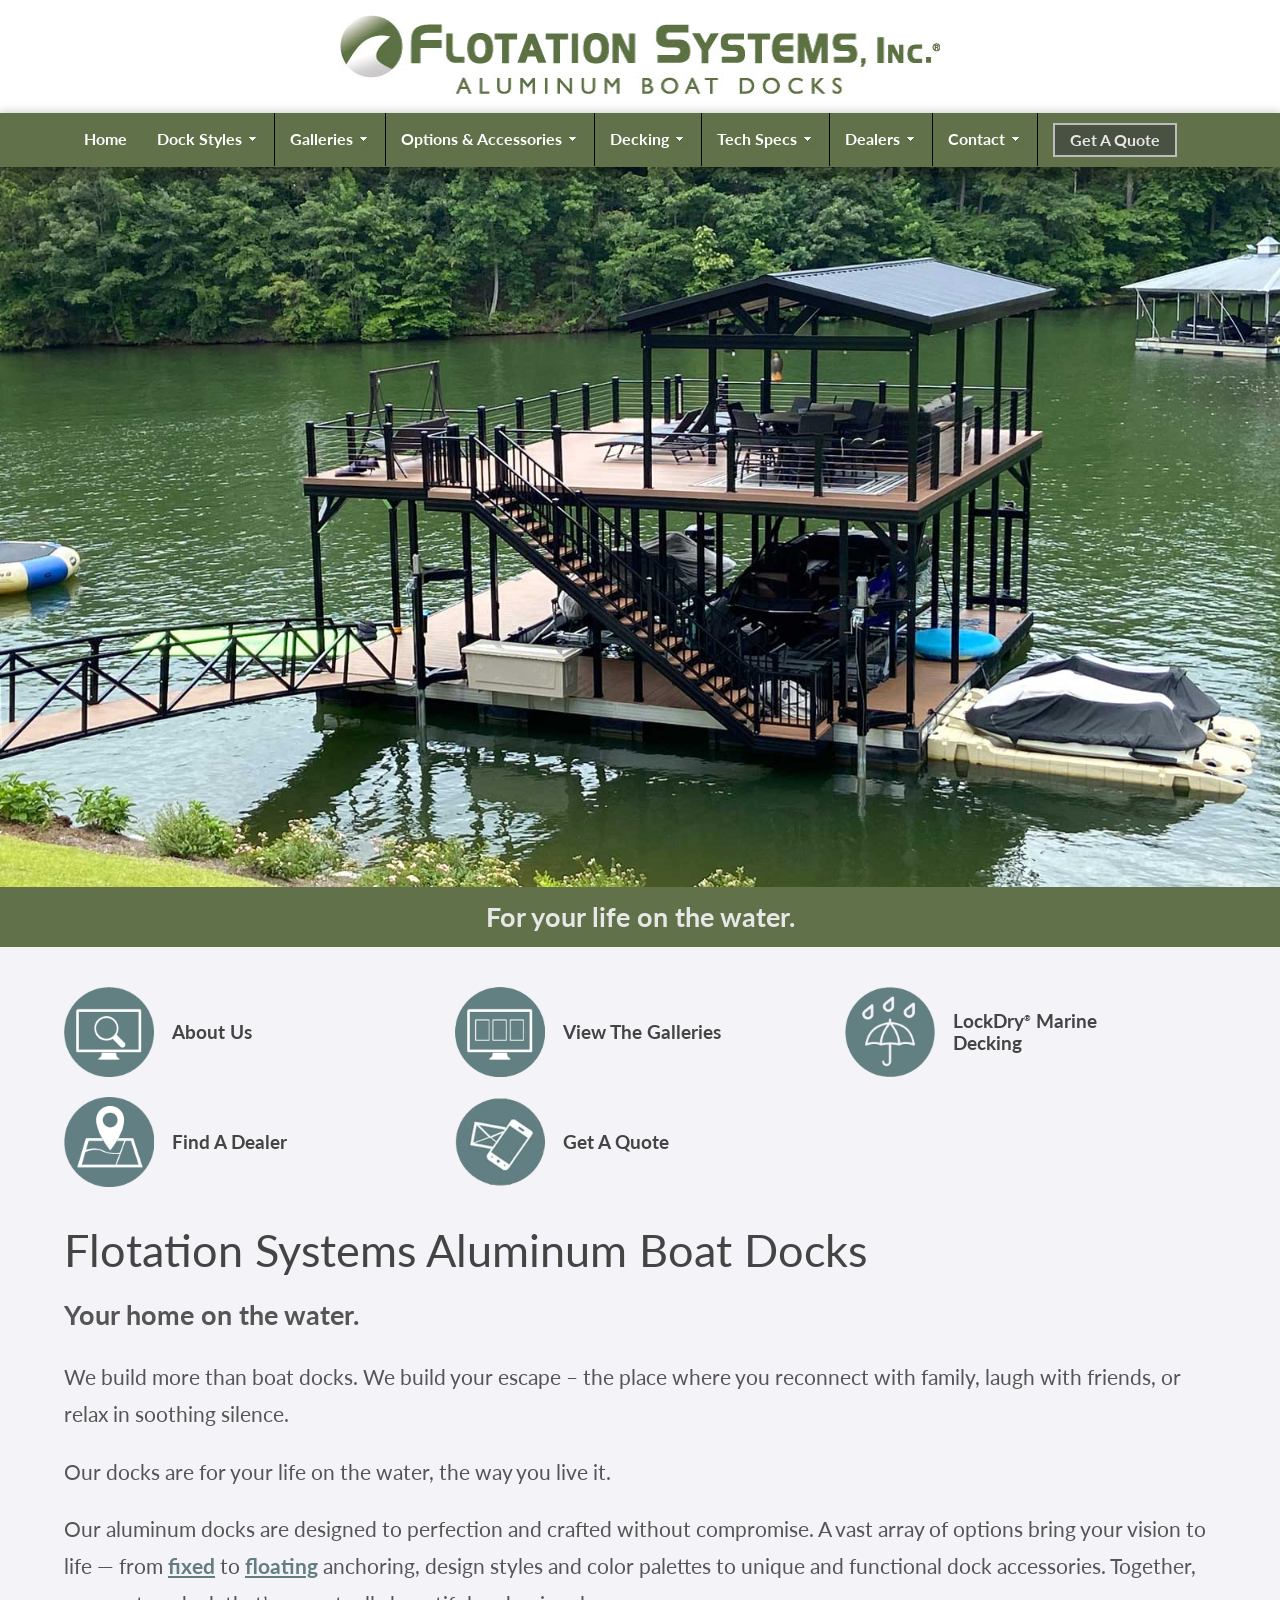
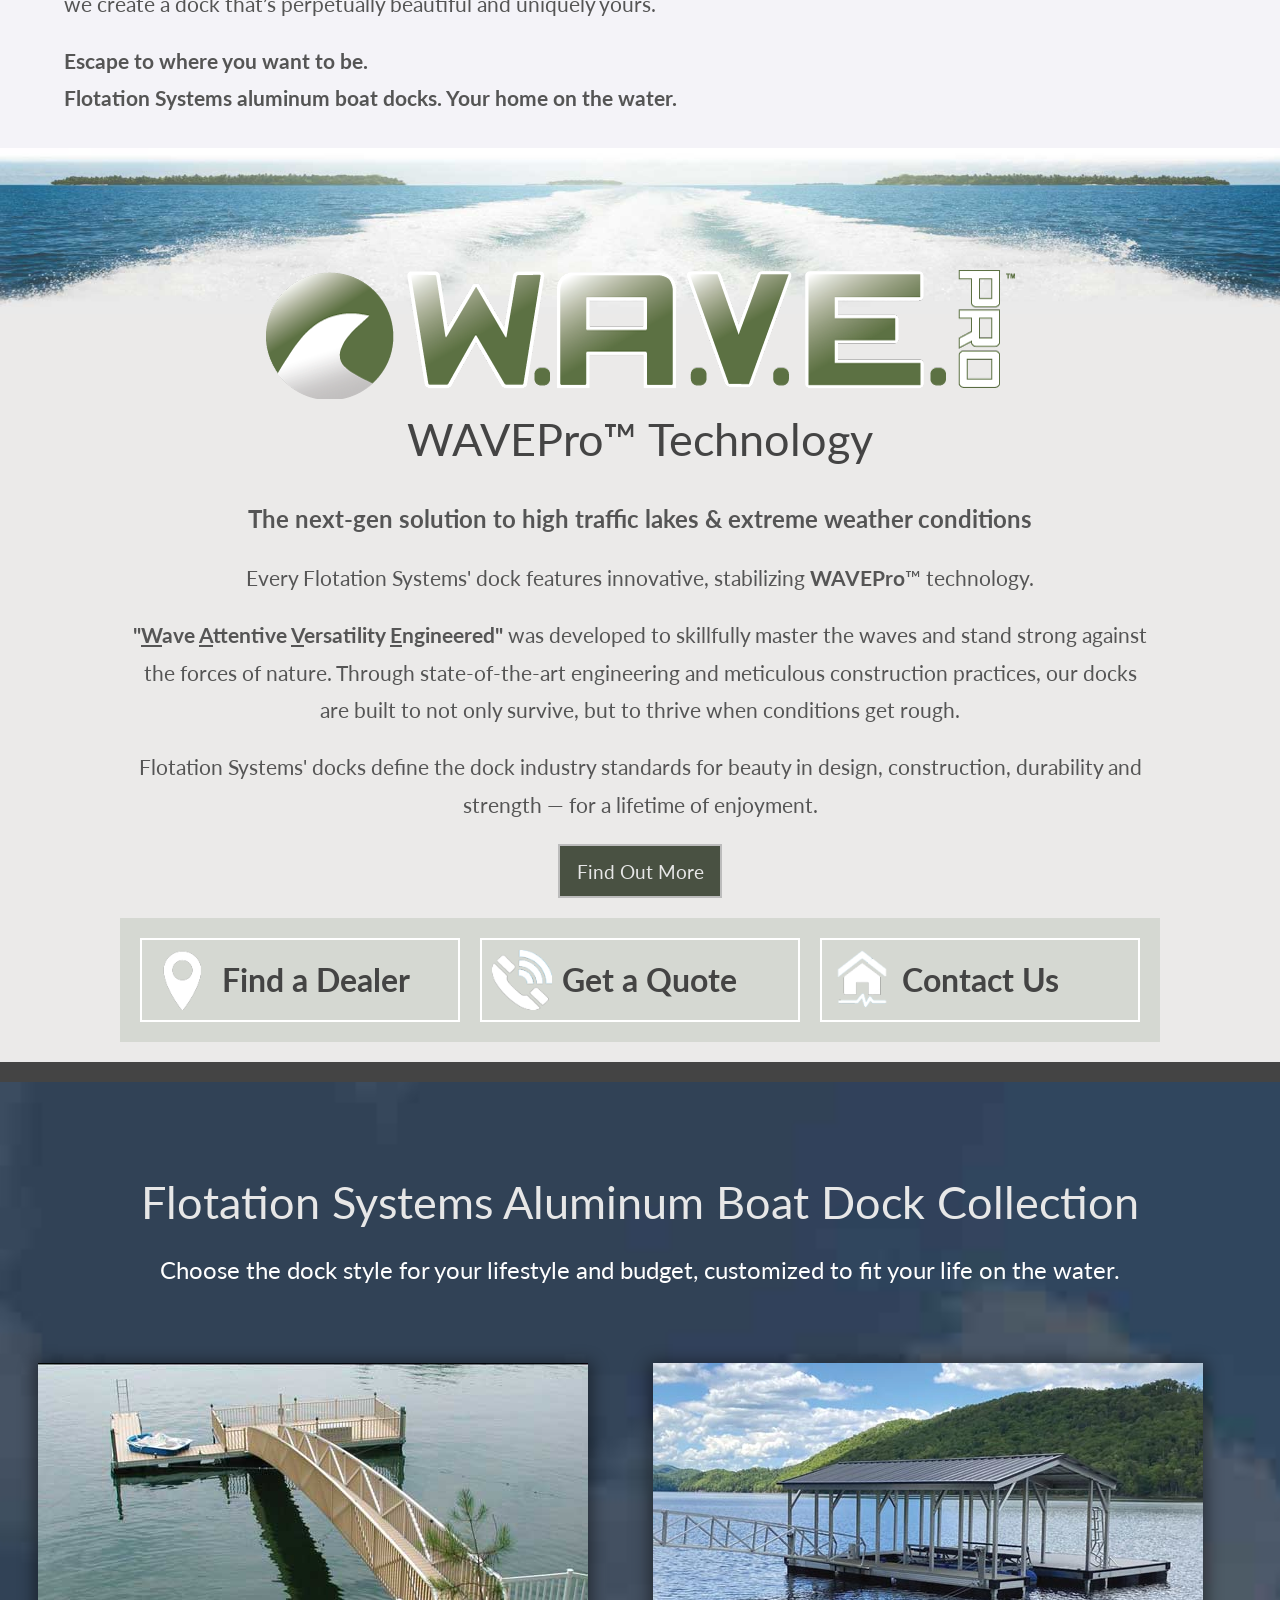
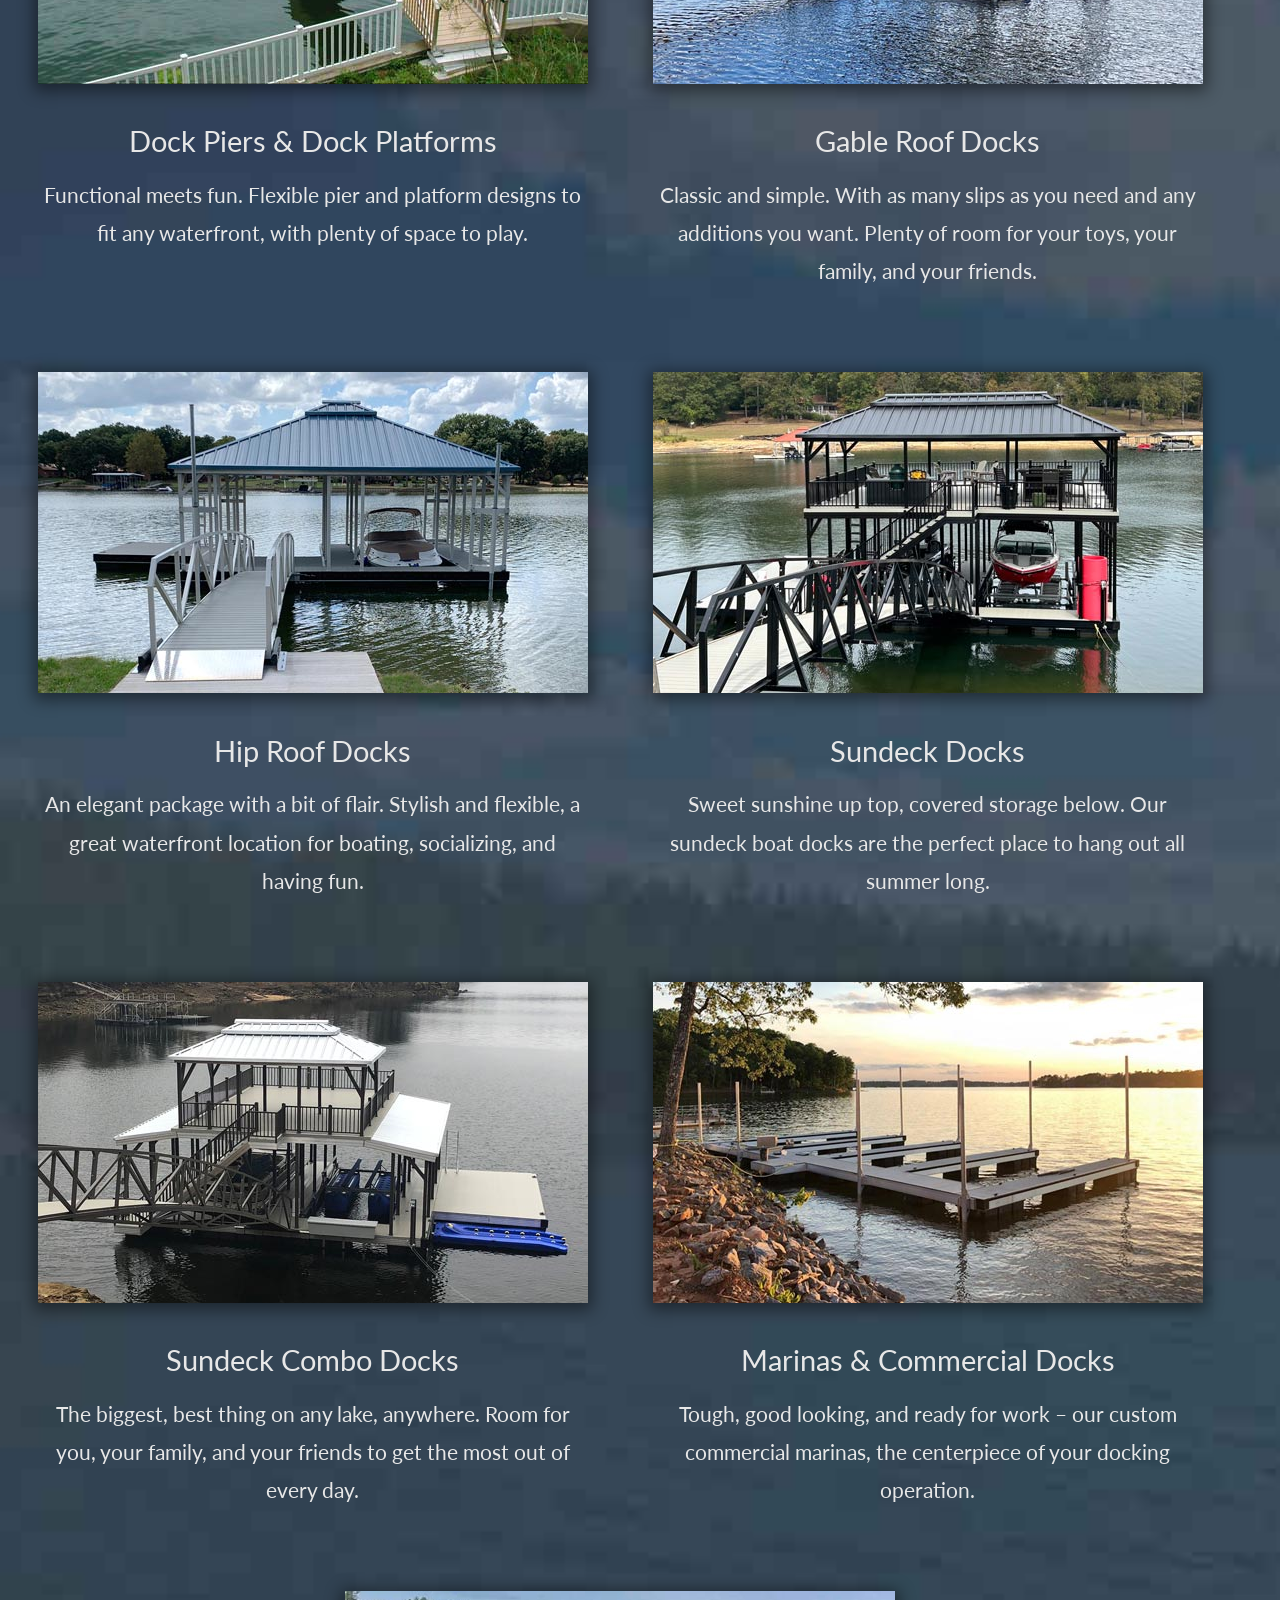
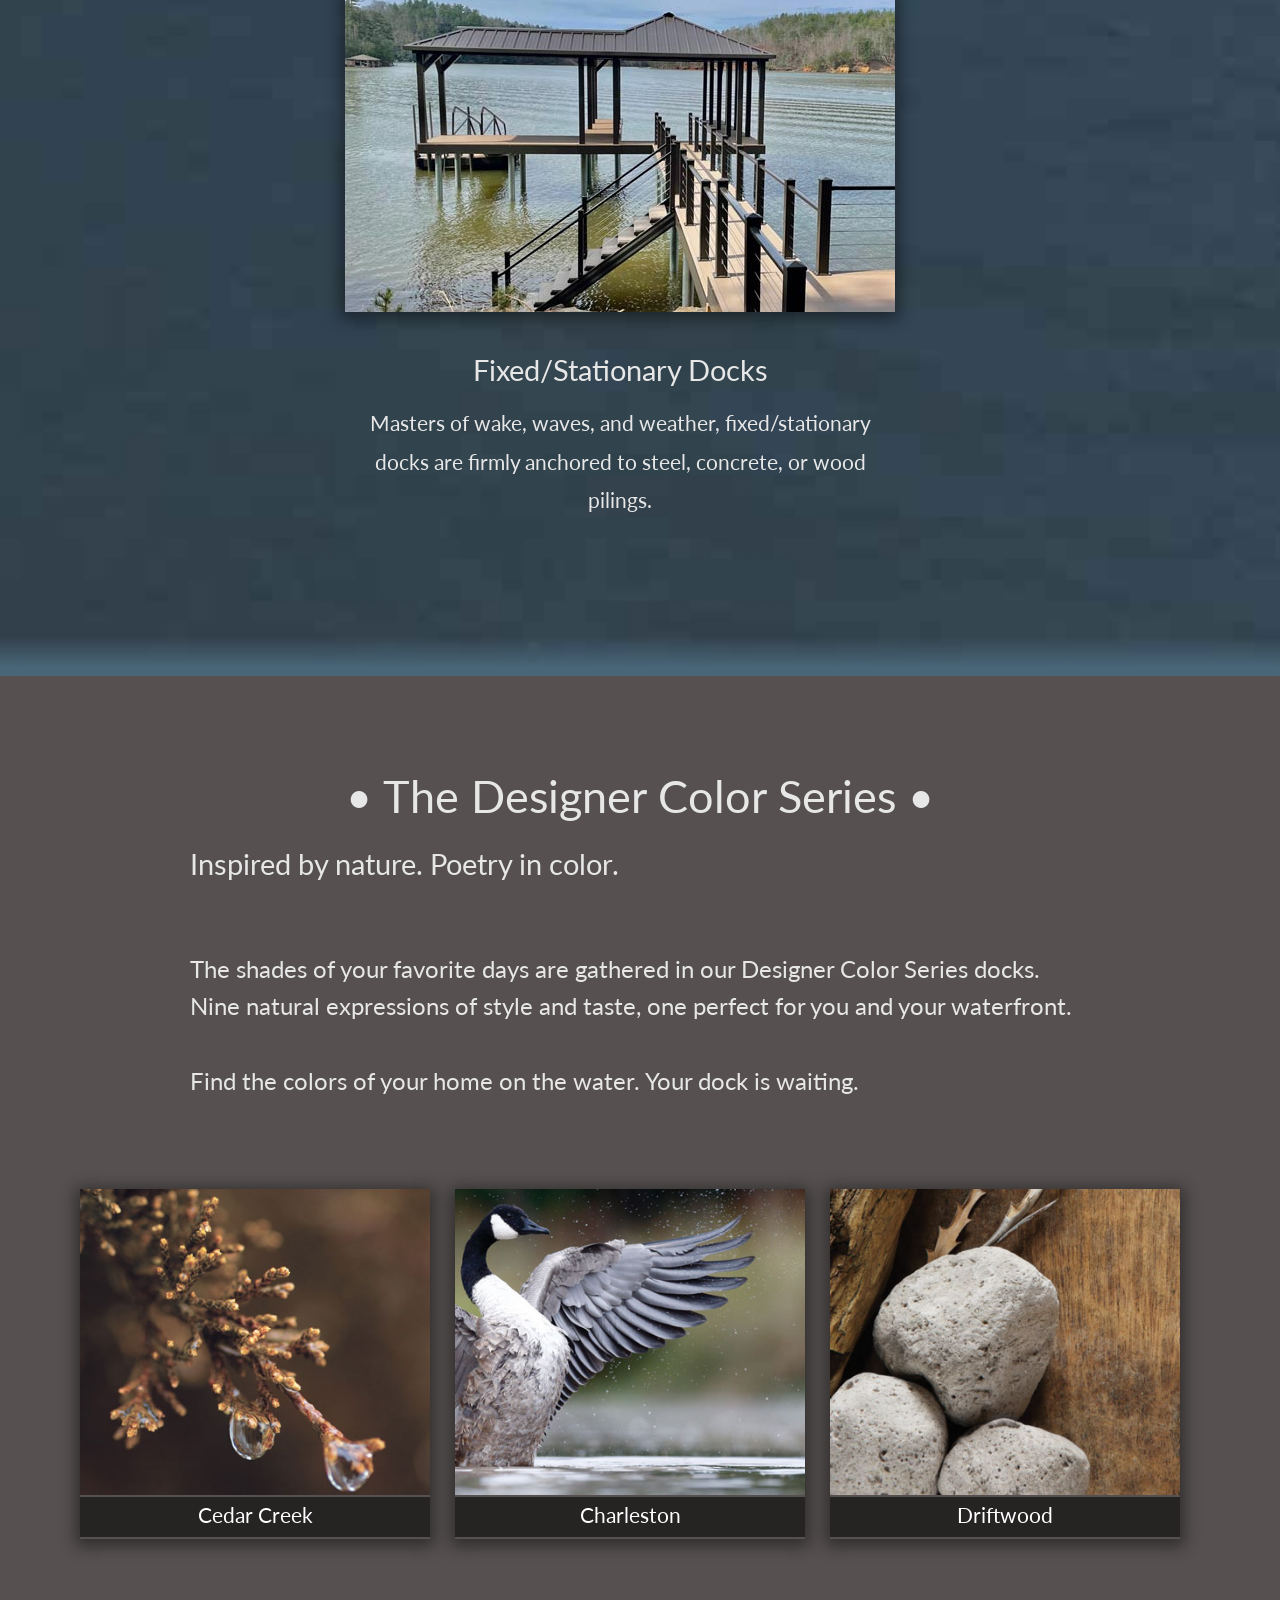
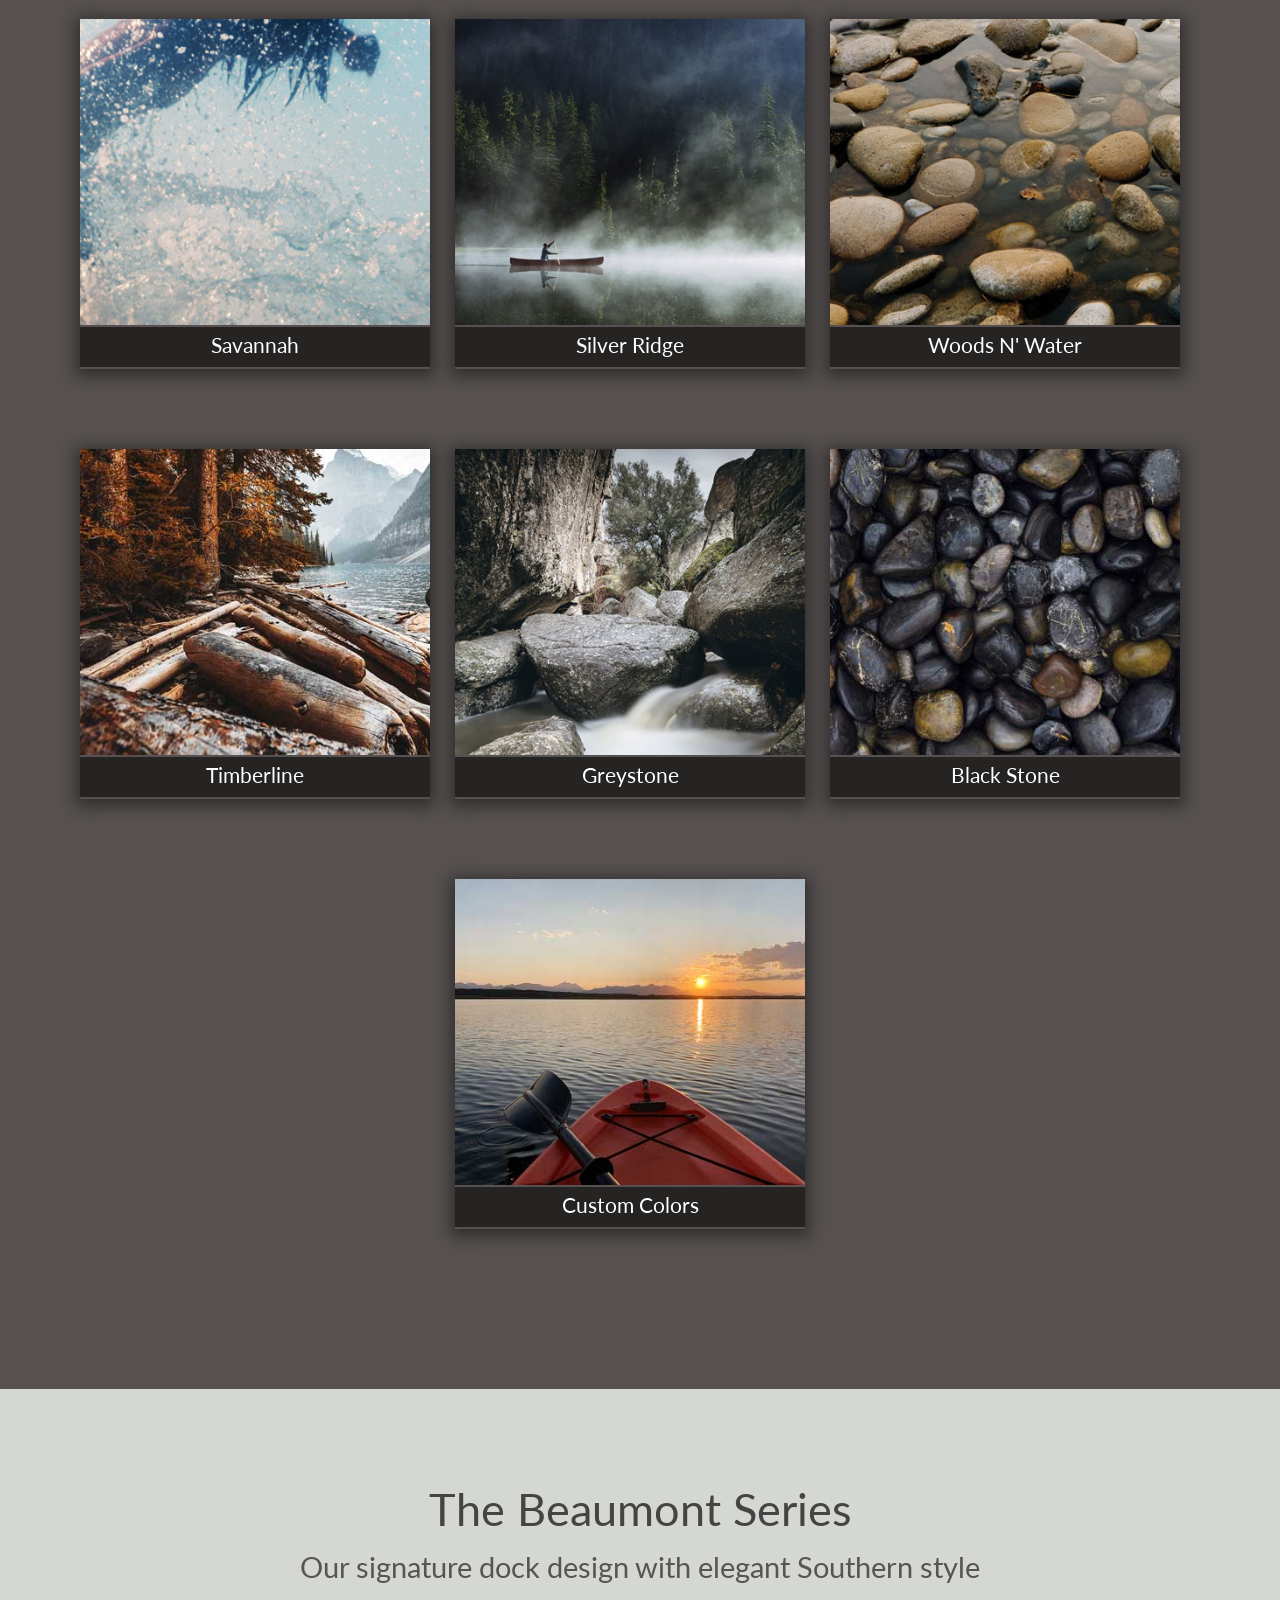
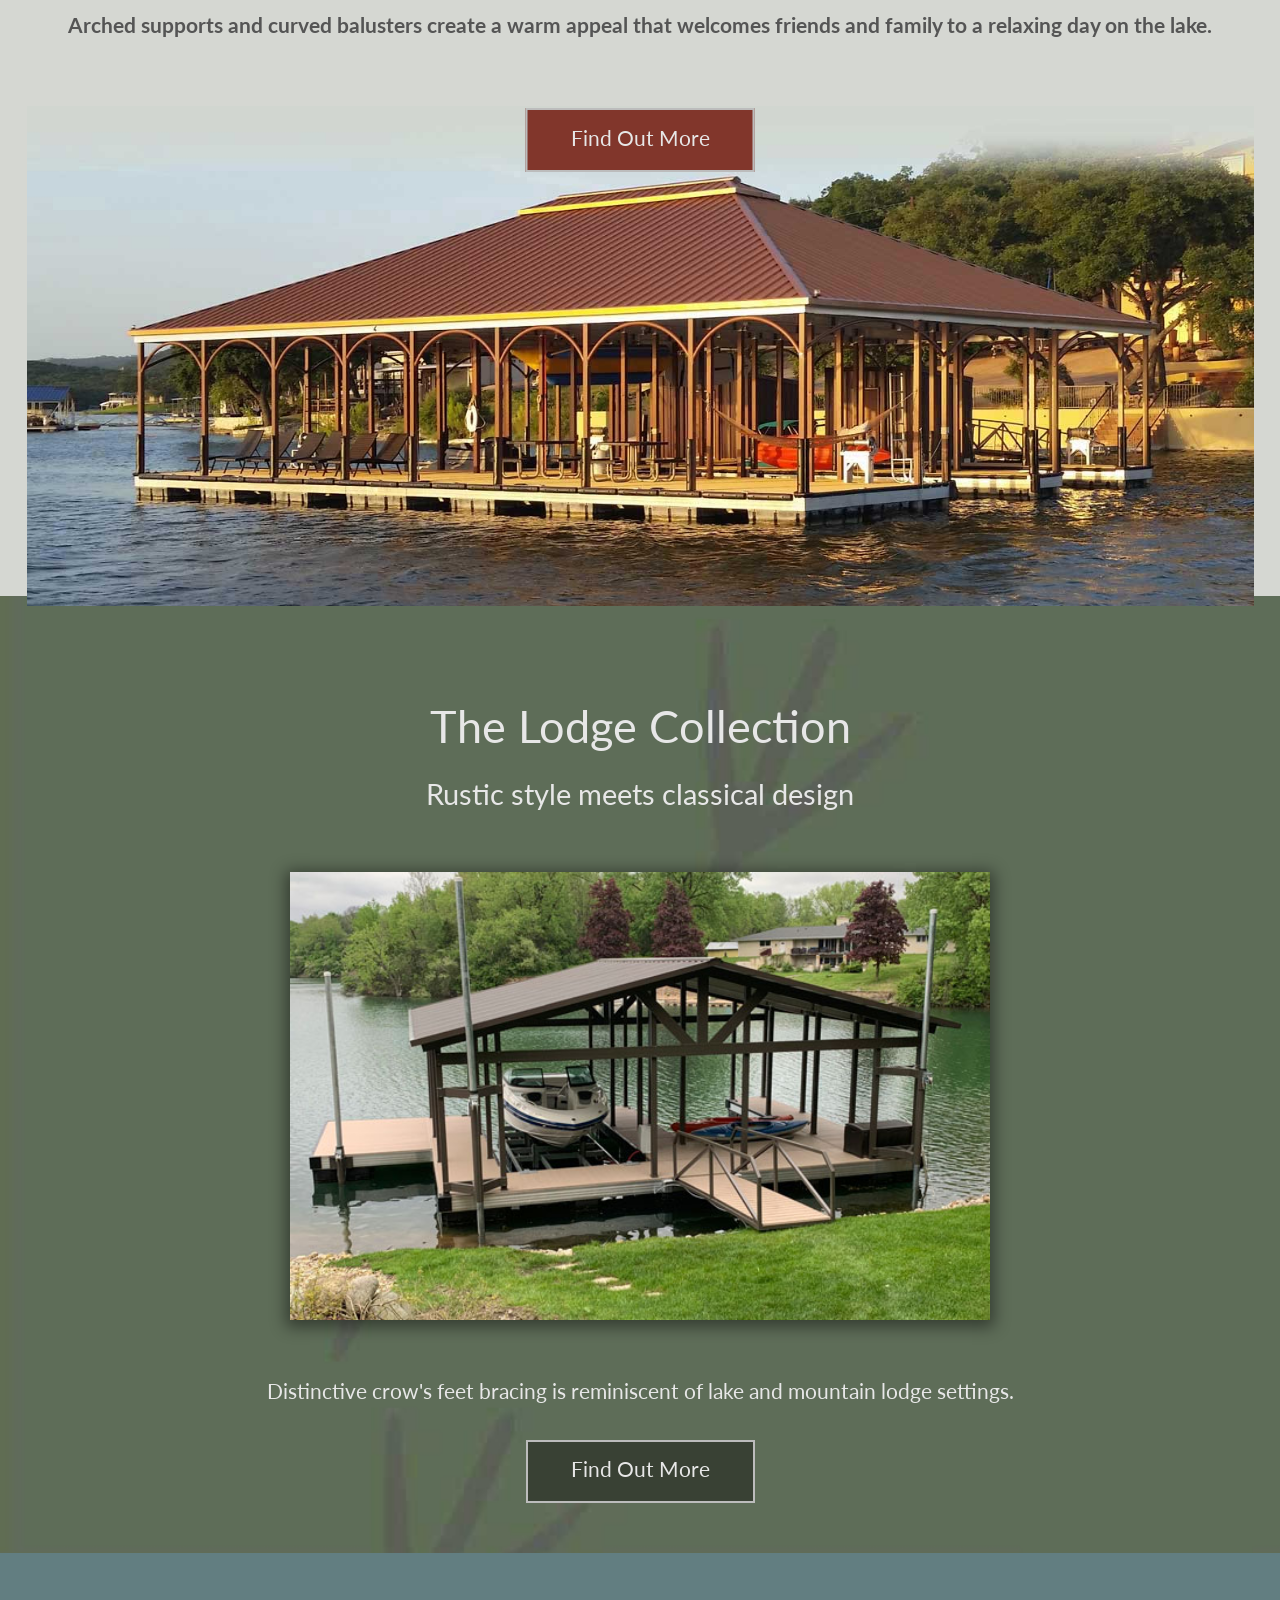
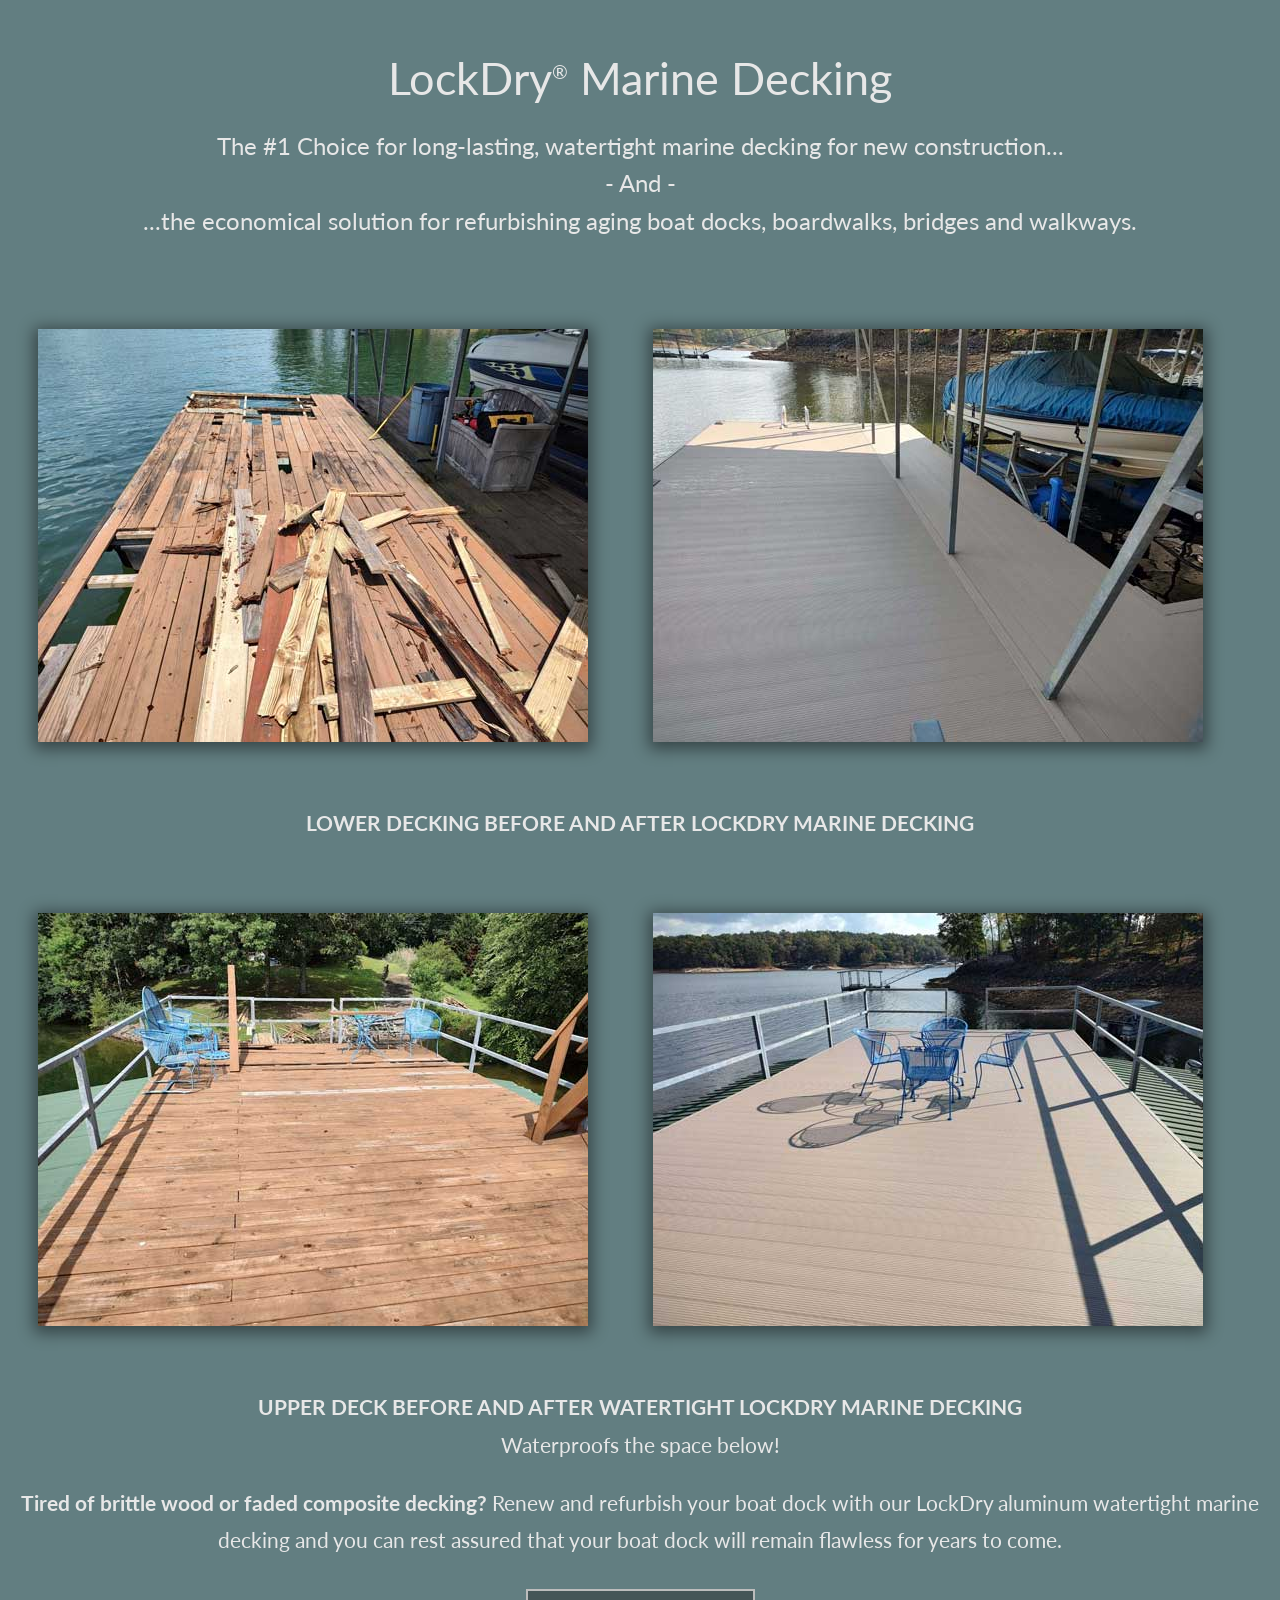
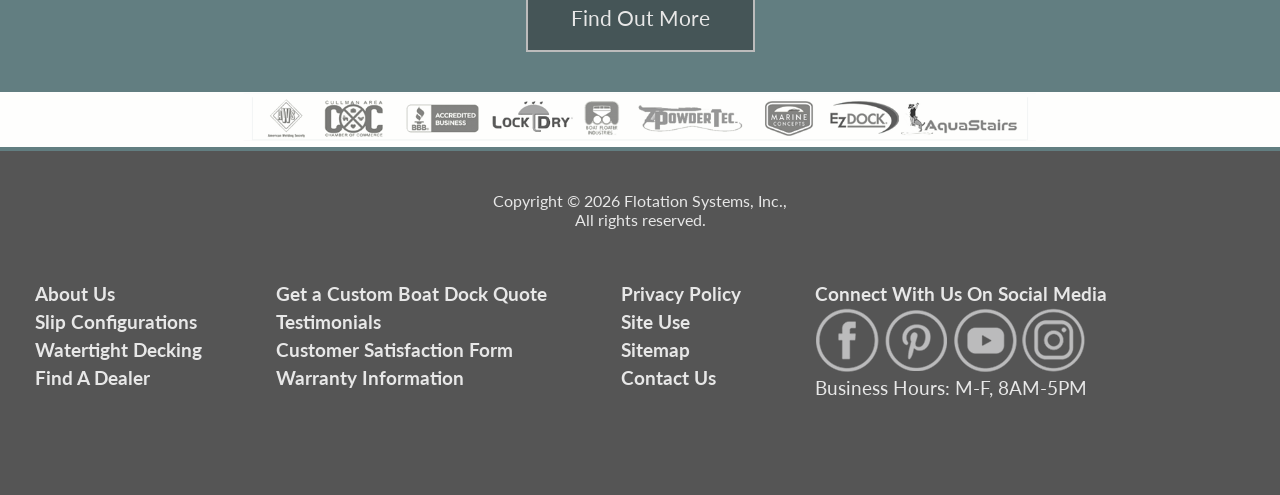
==== index.html @ f452b4de "Copy FlotSysOfficial site (main @ 07b5151) into test repository Co-Authored-By: Claude Opus 5.5 <nor" ====
<!DOCTYPE html>
<html>
    <head>
        <title>Aluminum Boat Docks | Flotation Systems, Inc. | 800-711-1785</title>
        <meta content="text/html; charset=utf-8" http-equiv="Content-Type" />
        <meta
            name="description"
            content="Our aluminum docks are designed to perfection and crafted without compromise. A vast array of options and accessories bring your vision to life. Together, we create a dock that’s perpetually beautiful and uniquely yours."
        />
        <meta name="robots" content="noodp, noydir" />
        <meta name="robots" content="index,follow" />
        <meta content="2 days" name="revisit-after" />
        <meta content="US-AL" name="geo.region" />
        <meta content="Cullman" name="geo.placename" />
        <meta content="Ink and Link Creative, Huntsville AL" name="author" />
        <meta content="Copyright Flotation Systems, Inc., Cullman, AL" name="copyright" />
        <meta content="en-us" http-equiv="content-language" />
        <link rel="icon" href="" />
        <link rel="canonical" href="https://www.aluminumboatdocks.com/" />
        <link rel="stylesheet" href="css/main.css?05091430" type="text/css" />
        <link rel="stylesheet" href="css/menuham.css?05091430" type="text/css" />
        <link rel="stylesheet" href="https://fonts.googleapis.com/css?family=Lato|Roboto+Condensed&display=swap" />
        <link rel="stylesheet" href="https://fonts.googleapis.com/css2?family=Muli:wght@300;500;700&display=swap" />

        <meta charset="utf-8" name="viewport" content="width=device-width, initial-scale=1.0, user-scalable=no, target-densityDpi=device-dpi" />

        <style type="text/css">
            #mainbody h2 {
                text-align: center;
            }
            .wave {
                font-size: 17pt;
                font-weight: bolder;
            }
            .wave strong {
                text-decoration: underline;
            }

            #featureblox p {
                font-size: 20pt;
                font-family: lato;
                font-size: 24pt;
                color: #444;
                font-weight: bold;
                margin-top: -5px;
                line-height: 120%;
            }

            .hero-image {
                background-image: url("images/beaumont-edit2.jpg");
                height: 900px;
                background-position: center;
                background-repeat: no-repeat;
                background-size: cover;
                position: relative;
            }
            @media only screen and (max-width: 1300px) {
                .hero-image {
                    background-position: bottom;
                    background-size: contain;
                    height: 500px;
                }
            }
            @media only screen and (max-width: 760px) {
                .hero-image {                    
                    height: 300px;
                }
            }

            .hero-text {
                text-align: center;
                position: absolute;
                top: 30px;
                left: 50%;
                transform: translate(-50%, -50%);
                color: white;
            }
            #titlecaption {
                background-color: #61714a;
                height: 60px;
                width: 100%;
                margin: auto auto;
                margin-top: -60px;
            }
            #titlecaption p {
                padding-top: 10px;
                font-size: 20pt;
            }
        </style>
        <script type="application/ld+json">
            {
                "@context": "http://www.schema.org",
                "@type": "HomeAndConstructionBusiness",
                "name": "Flotation Systems, Inc. Aluminum Boat Docks",
                "url": "http://www.aluminumboatdocks.com",
                "description": "Our aluminum docks are designed to perfection and crafted without compromise. A vast array of options and accessories bring your vision to life. Together, we create a dock that’s perpetually beautiful and uniquely yours.",
                "openingHours": "Mo 08:00-17:00 Tu 08:00-17:00 We 08:00-17:00 Th 08:00-17:00 Fr 08:00-17:00 Sa 08:00-17:00 Su 08:00-17:00",                "telephone": "+1 800-711-1785"
            }
        </script>

<!-- Google Tag Manager -->
<script>(function(w,d,s,l,i){w[l]=w[l]||[];w[l].push({'gtm.start':
new Date().getTime(),event:'gtm.js'});var f=d.getElementsByTagName(s)[0],
j=d.createElement(s),dl=l!='dataLayer'?'&l='+l:'';j.async=true;j.src=
'https://www.googletagmanager.com/gtm.js?id='+i+dl;f.parentNode.insertBefore(j,f);
})(window,document,'script','dataLayer','GTM-PN8R496R');</script>
<!-- End Google Tag Manager -->

<!-- Google tag (gtag.js) -->
<script async src="https://www.googletagmanager.com/gtag/js?id=G-HX31WSS3XF"></script>
<script>
  window.dataLayer = window.dataLayer || [];
  function gtag(){dataLayer.push(arguments);}
  gtag('js', new Date());  gtag('config', 'G-HX31WSS3XF');
</script>

<!-- Google tag (gtag.js) -->
<script async src="https://www.googletagmanager.com/gtag/js?id=AW-18052292013"></script>
<script>
  window.dataLayer = window.dataLayer || [];
  function gtag(){dataLayer.push(arguments);}
  gtag('js', new Date());

  gtag('config', 'AW-18052292013');
</script>


        <script type="text/javascript" src="js/menuhamjs.js"></script>
        <script src="js/jquery-1.7.2.min.js" type="text/javascript"></script>
        <script src="js/flexnew.js" type="text/javascript"></script>
    </head>
    <body>
	
<!-- Tracking tag. Place in the <body> section of webpage -->
		<script src="https://ftlaunchpad.ai/lptm.js?id=e95bba" async></script>
<!-- Google Tag Manager (noscript) -->
<noscript><iframe src="https://www.googletagmanager.com/ns.html?id=GTM-PN8R496R"
height="0" width="0" style="display:none;visibility:hidden"></iframe></noscript>
<!-- End Google Tag Manager (noscript) -->
<script type="text/javascript" src="//tag.brandcdn.com/autoscript/flotationsystemsinc_vgxsvmqwnvvxwgs9/Flotation_Systems_Inc.js"></script>	
	
<div id="topbar">
            <div id="logo">
                <a href="/"><img src="images/flotation-logo.jpg" /></a>
            </div>
            <div id="breaktop">
                <div id="navbar">
                    <div class="topnav" id="myTopnav">
                        <a href="#" class="active">Home</a>
                        <div class="dropdown">
                            <button class="dropbtn" style="border-right: 1px solid #000">
                                Dock Styles <img src="images/arrow.png" />
                                <i class="fa fa-caret-down"></i>
                            </button>
                            <div class="dropdown-content">
                                <a href="#">Choose Your Dock Style</a>
                                <li class="dropdown-submenu">
                                    <ul class="dropdown-menu">
                                        <a href="dock-piers-boat-piers-floating-piers/">Piers & Platforms</a>
                                        <a href="gable-roof-covered-boat-docks/">Gable Roof</a>
                                        <a href="hip-roof-covered-boat-docks/">Hip Roof</a>
                                        <a href="sundeck-boat-docks/">Sundecks</a>
                                        <a href="sundeck-combo-boat-docks/">Sundeck Combos</a>
                                        <p style="margin-top: -15px; margin-bottom: 0px; padding-top: 0px; padding-bottom: 0px; margin-left: -15px">
                                            __________________
                                        </p>
                                        <a href="marina-docks-commercial-boat-docks/">Marina/Commercial</a>
                                        <a href="ada-compliant-docks/">ADA Compliant</a>
                                    </ul>
                                </li>
                                <a href="designer-color-series-boat-docks/">Designer Color Series</a>
                                <a href="#">Specialty Dock Styles</a>
                                <li class="dropdown-submenu">
                                    <ul class="dropdown-menu">
                                        <a href="beaumont-series-boat-docks-southern-style/">The Beaumont Series</a>
                                        <a href="lodge-series-boat-docks/">The Lodge</a>
                                    </ul>
                                </li>
                                <a href="fixed-floating-boat-docks">Anchoring</a>
                                <li class="dropdown-submenu">
                                    <ul class="dropdown-menu">
                                        <a href="fixed-boat-docks">Fixed Docks</a>
                                        <a href="floating-boat-dock-systems">Floating Docks</a>
                                    </ul>
                                </li>
                                <a href="lockdry-aluminum-boat-dock-decking/">LockDry<span class="tm-menu">®</span> Marine Decking</a>
                                <li class="dropdown-submenu">
                                    <ul class="dropdown-menu">
                                        <a href="lockdry-aluminum-boat-dock-decking/lockdry-faq/">FAQs</a>
                                        <a href="lockdry-aluminum-boat-dock-decking/how-to-order-lockdry-decking/">How To Order</a>
                                    </ul>
                                </li>

                                <a href="flotation-systems-galleries/">Galleries</a>
                            </div>
                        </div>
                        <div class="dropdown">
                            <button class="dropbtn" style="border-right: 1px solid #000">
                                Galleries <img src="images/arrow.png" />
                                <i class="fa fa-caret-down"></i>
                            </button>
                            <div class="dropdown-content">
                                <a href="flotation-systems-boat-dock-pier-platform-gallery/">Piers & Platforms</a>
                                <a href="flotation-systems-gable-roof-boat-dock-gallery/">Gable Roof</a>
                                <a href="flotation-systems-hip-roof-boat-dock-gallery/">Hip Roof</a>
                                <a href="flotation-systems-sundeck-boat-dock-gallery/">Sundecks</a>
                                <a href="flotation-systems-sundeck-combo-boat-dock-gallery/">Sundeck Combos</a>
                                <a href="flotation-systems-commercial-marina-boat-docks-gallery/">Marina/Commercial</a>
                                <a href="flotation-systems-ada-compliant-gallery/">ADA Compliant</a>
                                <a href="flotation-systems-fixed-stationary-dock-gallery/">Fixed/Stationary</a>
                                <a href="aluminum-boat-dock-video-gallery/">Videos/Brochures</a>
                            </div>
                        </div>
                        <div class="dropdown">
                            <button class="dropbtn" style="border-right: 1px solid #000">
                                Options & Accessories <img src="images/arrow.png" />
                                <i class="fa fa-caret-down"></i>
                            </button>
                            <div class="dropdown-content">
                                <a href="options/">Options</a>
                                <a href="options/#accessories">Accessories</a>
                                <a href="boat-dock-ramps-gangways/">Ramps/Gangways/Bridges</a>
                                <a href="custom-dock-design/">Slip Configurations</a>
                                <a href="dock-color-choices/">Dock Color Choices</a>
                            </div>
                        </div>
                        <div class="dropdown">
                            <button class="dropbtn" style="border-right: 1px solid #000">
                                Decking <img src="images/arrow.png" />
                                <i class="fa fa-caret-down"></i>
                            </button>
                            <div class="dropdown-content">
                                <a href="lockdry-aluminum-boat-dock-decking/">LockDry<span class="tm-menu">®</span> Marine Decking</a>
                                <a href="lockdry-aluminum-boat-dock-decking/lockdry-faq/">FAQs</a>
                                <a href="lockdry-aluminum-boat-dock-decking/how-to-order-lockdry-decking/">How To Order</a>
                            </div>
                        </div>
                        <div class="dropdown">
                            <button class="dropbtn" style="border-right: 1px solid #000">
                                Tech Specs <img src="images/arrow.png" />
                                <i class="fa fa-caret-down"></i>
                            </button>
                            <div class="dropdown-content">
                                <a href="flotation-systems-wavepro-boat-docks/">WavePro&#8482; Technology</a>
                                <a href="boat-dock-construction/">Materials & Methods</a>
                                <a href="custom-dock-design/">Slip Configuration</a>
                                <a href="fixed-floating-boat-docks/">Anchoring</a>
                                <li class="dropdown-submenu">
                                    <ul class="dropdown-menu">
                                        <a href="fixed-boat-docks/">Fixed Docks</a>
                                        <a href="floating-boat-dock-systems/">Floating Docks</a>
                                    </ul>
                                </li>
                                <a href="dock-color-choices/">Dock Color Choices</a>
                                <a href="lockdry-aluminum-boat-dock-decking/">LockDry<span class="tm-menu">®</span> Marine Decking</a>
                                <li class="dropdown-submenu">
                                    <ul class="dropdown-menu">
                                        <a href="lockdry-aluminum-boat-dock-decking/lockdry-faq/">FAQs</a>
                                        <a href="lockdry-aluminum-boat-dock-decking/how-to-order-lockdry-decking/">How To Order</a>
                                    </ul>
                                </li>
                                <a href="boat-dock-ramps-gangways/">Ramps/Gangways/Bridges</a>
                                <a href="boat-dock-warranty-information/">Warranty Information</a>
                            </div>
                        </div>
                        <div class="dropdown">
                            <button class="dropbtn" style="border-right: 1px solid #000">
                                Dealers <img src="images/arrow.png" />
                                <i class="fa fa-caret-down"></i>
                            </button>
                            <div class="dropdown-content">
                                <a href="find-aluminum-boat-dock-dealer/">Find A Dealer</a>
                                <a href="become-boat-dock-dealer-flotation-systems/">Become a Flotation Systems Dealer</a>
                                <a href="https://flotationsystems.sharepoint.com/sites/Dealers/SitePages/Home-Page.aspx">Dealer Log-In</a>
                            </div>
                        </div>
                        <div class="dropdown">
                            <button class="dropbtn" style="border-right: 1px solid #000">
                                Contact <img src="images/arrow.png" />
                                <i class="fa fa-caret-down"></i>
                            </button>
                            <div class="dropdown-content">
                                <a href="contact-flotation-systems/">Contact Us</a>
                                <a href="become-boat-dock-dealer-flotation-systems/">Become a Flotation Systems Dealer</a>
                            </div>
                        </div>
                        <a href="get-boat-dock-quote/" style="border-right: none"><div id="buttonM">Get A Quote</div></a>
                        <a href="javascript:void(0);" class="icon" onclick="myFunction()">&#9776;</a>
                    </div>
                </div>
            </div>
        </div>
        <div id="colorbar"></div>

        <!-- Slider -->
        <div id="slidernew">
            <div id="slidernewhold">
                <img src="images/slider/homepage-gable.jpg" />
                <img src="images/slider/homepage-yarborough.jpg" />
                <img src="images/slider/homepage-claunch.jpg" />
                <img src="images/slider/homepage-dock-house.jpg" />
                <img src="images/slider/homepage-hurst.jpg" />
                <img src="images/slider/homepage-sundeck.jpg" />
                <img src="images/slider/homepage-blackhouse-dock1.jpg" />
                <img src="images/slider/homepage-sundeckblueroof.jpg" />
                <img src="images/slider/homepage-hiproof.jpg" />
            </div>
        </div>
        <div id="slidertext">For your life on the water.</div>

        <!-- Mid info -->
        <div class="midinfo">
            <div class="items">
                <a href="about-flotation-systems-aluminum-boat-docks"
                    ><img src="images/sub/click1.png" />
                    <p>About Us</p></a
                >
                <a href="flotation-systems-galleries/"
                    ><img src="images/sub/click4.png" />
                    <p>View The Galleries</p></a
                >
                <a href="lockdry-aluminum-boat-dock-decking/"
                    ><img src="images/sub/click5.png" />
                    <p>LockDry<span>®</span> Marine Decking</p></a
                >
                <a href="find-aluminum-boat-dock-dealer/"
                    ><img src="images/sub/click3.png" />
                    <p>Find A Dealer</p></a
                >
                <a href="get-boat-dock-quote/"
                    ><img src="images/sub/click2.png" />
                    <p>Get A Quote</p></a
                >
            </div>
            <div class="text">
                <h2>Flotation Systems Aluminum Boat Docks</h2>
                <p class="dest01">Your home on the water.</p>
                <p>
                    We build more than boat docks. We build your escape – the place where you reconnect with family, laugh with friends, or relax in soothing
                    silence.
                </p>
                <p>Our docks are for your life on the water, the way you live it.</p>
                <p>
                    Our aluminum docks are designed to perfection and crafted without compromise. A vast array of options bring your vision to life — from
                    <a href="fixed-boat-docks/">fixed</a> to <a href="floating-boat-dock-systems/">floating</a> anchoring, design styles and color palettes to
                    unique and functional dock accessories. Together, we create a dock that’s perpetually beautiful and uniquely yours.
                </p>
                <p class="dest02">Escape to where you want to be.</p>
                <p class="dest02">Flotation Systems aluminum boat docks. Your home on the water.</p>
            </div>
        </div>

        <!-- Wavepro -->
        <div class="wavepro">
            <img src="images/waveprologo.png" />
            <h2>WAVEPro&#8482; Technology</h2>
            <p class="dest01">The next-gen solution to high traffic lakes & extreme weather conditions</p>
            <p>Every Flotation Systems' dock features innovative, stabilizing <span>WAVEPro</span>&#8482; technology.</p>
            <p>
                <span>"<span>W</span>ave <span>A</span>ttentive <span>V</span>ersatility <span>E</span>ngineered"</span> was developed to skillfully master the
                waves and stand strong against the forces of nature. Through state-of-the-art engineering and meticulous construction practices, our docks are
                built to not only survive, but to thrive when conditions get rough.
            </p>
            <p>
                Flotation Systems' docks define the dock industry standards for beauty in design, construction, durability and strength — for a lifetime of
                enjoyment.
            </p>
            <a href="/flotation-systems-wavepro-boat-docks">Find Out More</a>
            <div class="links">
                <a href="/find-aluminum-boat-dock-dealer/">
                    <img src="/images/hpin.png" />
                    <p>Find a Dealer</p>
                </a>
                <a href="get-boat-dock-quote/">
                    <img src="/images/hphone.png" />
                    <p>Get a Quote</p>
                </a>
                <a href="contact-flotation-systems/">
                    <img src="/images/hprod.png" />
                    <p>Contact Us</p>
                </a>
            </div>
        </div>

        <div id="break" style="height: 20px; background-color: #444;"></div>
<div id="break" style="background-image: url(images/boatdockbkgd2.jpg); background-size: cover; padding-top: 80px; padding-bottom: 120px;" class="break_01">
	<div id="mainbody" style="text-align: center;">
		<h2 style="color: #e7e7e7; max-width: 1050px; margin: auto auto;" class="h2_01">Flotation Systems Aluminum Boat Dock Collection</h2>
		<p style="margin-top: 10px; color: #fff; font-size: 18pt;">Choose the dock style for your lifestyle and budget, customized to fit your life on the water.</p>
		
		<a href="dock-piers-boat-piers-floating-piers/">
		<div id="feature">
			<img src="images/dock-piers-and-dock-platforms.JPG" class="image_break">
			<h2>Dock Piers & Dock Platforms</h2>
			<p>Functional meets fun. Flexible pier and platform designs to fit any waterfront, with plenty of space to play.</p>
		</div></a>
		<a href="gable-roof-covered-boat-docks/">
		<div id="feature">
			<img src="images/gablestyle.jpg" class="image_break">
			<h2>Gable Roof Docks</h2>
			<p>Classic and simple. With as many slips as you need and any additions you want. Plenty of room for your toys, your family, and your friends.</p>
		</div></a>
		<a href="hip-roof-covered-boat-docks/">
		<div id="feature">
			<img src="images/hipstyle.jpg" class="image_break">
			<h2>Hip Roof Docks</h2>
			<p>An elegant package with a bit of flair. Stylish and flexible, a great waterfront location for boating, socializing, and having fun.</p>
		</div></a>
		<a href="sundeck-boat-docks/">
		<div id="feature">
			<img src="images/sundeckstyle.jpg" class="image_break">
			<h2>Sundeck Docks</h2>
			<p>Sweet sunshine up top, covered storage below. Our sundeck boat docks are the perfect place to hang out all summer long.</p>
		</div></a>
		<a href="sundeck-combo-boat-docks/">
		<div id="feature">
			<img src="images/sundeckcombostyle.jpg" class="image_break">
			<h2>Sundeck Combo Docks</h2>
			<p>The biggest, best thing on any lake, anywhere. Room for you, your family, and your friends to get the most out of every day.</p>
		</div></a>
		<a href="marina-docks-commercial-boat-docks/">
		<div id="feature">
			<img src="images/marinastyle.jpg" class="image_break">
			<h2>Marinas & Commercial Docks</h2>
			<p>Tough, good looking, and ready for work – our custom commercial marinas, the centerpiece of your docking operation.</p>
		</div></a>
		<a href="fixed-boat-docks/">
		<div id="feature">
			<img src="images/Fixedstyle.jpg" class="image_break">
			<h2>Fixed/Stationary Docks</h2>
			<p>Masters of wake, waves, and weather, fixed/stationary docks are firmly anchored to steel, concrete, or wood pilings.</p>
		</div></a>
		
	</div>
</div>	
<div id="breakbox" style="height: 60px; background-image: url(images/watergrad.png); background-repeat: repeat-x; margin-top: -35px;">
</div>
<div id="break" style="background-color: #565050; padding-bottom: 120px; margin-top: -20px;">
	<div id="mainbody" style="padding-top: 80px;">
			<h2 style="color: #e7e7e7; font-size: 34pt;" class="h2_02">&bull; The Designer Color Series &bull; </h2>
				<p style="max-width: 900px; margin: auto auto; margin-top: -30px; color: #e7e7e7; margin-bottom: 60px; font-size: 22pt;">Inspired by nature. Poetry in color.</p>

		<p style="max-width: 900px; margin: auto auto; margin-top: -30px; color: #e7e7e7; margin-bottom: 60px; font-size: 18pt;"><br>The shades of your favorite days are gathered in our Designer Color Series docks. <br>Nine natural expressions of style and taste, one perfect for you and your waterfront. <br><br>Find the colors of your home on the water. Your dock is waiting.</p>
		<div id="featurewrap" style="max-width: 1130px; margin: auto auto; text-align: center;">
			<a href="designer-color-series-boat-docks-cedar-creek/">
				<div id="feature2">
					<img src="images/colors/cedar-creek.jpg">
					<p>Cedar Creek</p></a>
				</div>
			
			<a href="designer-color-series-boat-docks-charleston/">
				<div id="feature2">
					<img src="images/colors/charleston.jpg">
					<p>Charleston</p></a>
				</div>
		
			<a href="designer-color-series-boat-docks-driftwood/">
				<div id="feature2">
					<img src="images/colors/driftwood.jpg">
					<p>Driftwood</p></a>
				</div>
			
			<a href="designer-color-series-boat-docks-savannah/">
				<div id="feature2">
					<img src="images/colors/savannah.jpg">
					<p>Savannah</p></a>
				</div>
		
			<a href="designer-color-series-boat-docks-silver-ridge/">
				<div id="feature2">
					<img src="images/colors/silver.jpg">
					<p>Silver Ridge</p></a>
				</div>
			
			<a href="designer-color-series-boat-docks-woods-n-water/">
				<div id="feature2">
					<img src="images/colors/woods.jpg">
					<p>Woods N' Water</p></a>
				</div>
		
			<a href="designer-color-series-boat-docks-timberline/">
				<div id="feature2">
					<img src="images/colors/timberline.jpg">
					<p>Timberline</p></a>
				</div>
		
			<a href="designer-color-series-boat-docks-greystone/">
				<div id="feature2">
					<img src="images/colors/greystone.jpg">
					<p>Greystone</p></a>
				</div>
			
			<a href="designer-color-series-boat-docks-blackstone/">
				<div id="feature2">
					<img src="images/colors/blackstone-color.jpg">
					<p>Black Stone</p></a>
				</div>
		
			<a href="designer-color-series-boat-docks-custom/">
				<div id="feature2">
					<img src="images/colors/custom.jpg">
					<p>Custom Colors</p></a>
				</div>
			
		</div>
		
		
	</div>
</div>	
	<!-- /////////////////////////////////////////////////////////////////////////////	
<div id="break" style="background-color: #d5d7d2; margin-top: -10px;">
	<div id="designer">
		<img src="images/beaumontimgbreak.png">
	</div>
	<div id="mainbodyLD" style="padding-bottom: 40px; color: #555; text-align: center;">
		<div id="h2blocker">
			<h2 style="color: #555; font-size: 34pt; border-bottom: 1px solid #444; margin: auto auto;">The Beaumont Series</h2>
		</div>
		<p style="margin: auto auto; font-size: 18pt;">Our Signature Dock Design with Elegant Southern Style</p>
		<p><em>Arched supports and curved balusters create a warm appeal that welcomes friends and family to a relaxing day on the lake.</em></p>
		

	

	</div>
	<div id="designer">
		<img src="images/beaumont-edit.jpg" style="width: 100%; margin-top: -50px;">
	</div>		
</div>
	
		//////////////////////////////////////////////////////////////////////////////
-->
	


<div id="break" style="background-color: #d5d7d2; margin-top: -10px;">
	<div id="mainbodyLD" style="padding-bottom: 40px; color: #555; text-align: center; padding-top: 80px;">
			<h2 style="margin: auto auto;">The Beaumont Series</h2>

		<p style="margin: auto auto; font-size: 22pt;">Our signature dock design with elegant Southern style</p>
		<p><strong>Arched supports and curved balusters create a warm appeal that welcomes friends and family to a relaxing day on the lake.</strong></p>
		

	

	</div>
	<div class="hero-image">
	  <div class="hero-text">

		<a href="beaumont-series-boat-docks-southern-style/"><div id="button" style="width: 225px; padding-top: 15px; height: 45px; background-color: #81362b; font-size: 16pt;">Find Out More</div></a>
	  </div>
	</div>
</div>
	
	
	
	

		
		
		

<div id="break" style="background-image: url(images/CrowFoot.jpg); background-size: cover; text-align: left; margin-top: -10px; padding-top: 60px; padding-bottom: 60px;">

	<div id="mainbodyLD" style="padding-bottom: 0px; color: #e7e7e7; text-align: center;">
			<h2 style="color: #e7e7e7; margin-top: 30px;">The Lodge Collection</h2>
		<p style="margin: auto auto; margin-top: -30px; margin-bottom: 60px; font-size: 22pt;">Rustic style meets classical design</p>
		
		<img src="images/lodge.jpg" class="image_break" style="margin: auto auto; margin-bottom: 20px; -moz-box-shadow: 0px 3px 15px 4px rgba(0,0,0,.45);-webkit-box-shadow: 0px 3px 15px 4px rgba(0,0,0,.45);box-shadow: 0px 3px 15px 4px rgba(0,0,0,.45); width: 700px;">
		<p>Distinctive crow's feet bracing is reminiscent of lake and mountain lodge settings.</p>
		<a href="lodge-series-boat-docks/"><div id="button" style="width: 225px; padding-top: 9px; height: 50px; background-color: #394134;">Find Out More</a>
		</div>
	</div>
</div>

	
	
<div id="break" style="background-color: #627e81; text-align: left; margin-top: -10px; padding-top: 40px;">
	<div id="mainbodyLD" style="padding-top: 40px; padding-bottom: 40px; color: #e7e7e7; text-align: center;">
			<h2 style="color: #e7e7e7;">LockDry<span class="tm-title">®</span> Marine Decking</h2>
		<p style="max-width: 1100px; margin: auto auto; margin-top: -30px; margin-bottom: 40px; font-size: 18pt;">The #1 Choice for long-lasting, watertight marine decking for new construction...<br>- And - <br>...the economical solution for refurbishing aging boat docks, boardwalks, bridges and walkways.</p>

		<a href="lockdry-aluminum-boat-dock-decking/">
		<div id="feature">
			<img src="images/LockDryBA-1.jpg">
		</div></a>
		<a href="lockdry-aluminum-boat-dock-decking/">
		<div id="feature">
			<img src="images/LockDryBA-2.jpg">
		</div></a>
		<p><strong>LOWER DECKING BEFORE AND AFTER LOCKDRY MARINE DECKING</strong></p>
		
		<a href="lockdry-aluminum-boat-dock-decking/">
		<div id="feature">
			<img src="images/LockDryBA-3.jpg">
		</div></a>
		<a href="lockdry-aluminum-boat-dock-decking/">
		<div id="feature">
			<img src="images/LockDryBA-4.jpg">
		</div></a>
		<p><strong>UPPER DECK BEFORE AND AFTER WATERTIGHT LOCKDRY MARINE DECKING</strong><br>Waterproofs the space below!</p>	
		
		
		
		
		
		
		
		
		

		<p><strong>Tired of brittle wood or faded composite decking?</strong>  Renew and refurbish your boat dock with our LockDry aluminum watertight marine decking and you can rest assured that your boat dock will remain flawless for years to come.</p>
		<a href="lockdry-aluminum-boat-dock-decking/">
			<a href="lockdry-aluminum-boat-dock-decking/"><div id="button" style="width: 225px; padding-top: 9px; height: 50px; background-color: #455557;">Find Out More</a>
			</div>
		</a>
</div>


<div id="breakbox">
	<div id="designerx" style="text-align: center;">
		<img src="images/footer.png">	
	</div>
</div>

</div>

<div id="copyright">
  <p style="margin-top: 0px;text-align:center">Copyright © <script language="JavaScript" type="text/javascript">document.write((new Date()).getFullYear());</script> Flotation Systems, Inc.,<br>All rights reserved.</p>
	<div id="cwrap">		

		<div id="cthird">
			<a href="about-flotation-systems-aluminum-boat-docks/">About Us</a><br>
			<a href="custom-dock-design/">Slip Configurations</a><br>
			<a href="lockdry-aluminum-boat-dock-decking/">Watertight Decking</a><br>
			<a href="find-aluminum-boat-dock-dealer/">Find A Dealer</a><br>
		</div>	
		<div id="cthird">
			<a href="get-boat-dock-quote/">Get a Custom Boat Dock Quote</a><br>
			<a href="dock-owner-testimonials/">Testimonials</a><br>
			<a href="customer-satisfaction-form/">Customer Satisfaction Form</a><br>
			<a href="boat-dock-warranty-information/">Warranty Information</a><br>
		</div>
		<div id="cthird">
			<a href="privacy-policy/">Privacy Policy</a><br>
			<a href="aluminumboatdocks-com-site-terms-use/">Site Use</a><br>
			<a href="sitemap/">Sitemap</a><br>				
			<a href="contact-flotation-systems/">Contact Us</a><br>
		</div>	
		
		<div id="cthird">
			Connect With Us On Social Media<br>
			<a href="https://www.facebook.com/FlotationSystems/">
				<img src="images/socialmedia/facebook.png"></a>
			<a href="https://www.pinterest.com/FSBoatDocks/">
				<img src="images/socialmedia/pintrest.png"></a>
			<a href="https://www.youtube.com/user/FlotationSystems">
				<img src="images/socialmedia/youtube.png"></a>
			<a href="https://www.instagram.com/flotationsystems/">
				<img src="images/socialmedia/insta.png"></a><br>
			<p>Business Hours: M-F, 8AM-5PM</p>
		</div>	
    </div>
</div>


    </body>
</html>
---- css/main.css ----
@charset "utf-8";
/* CSS Document */

body {
    margin: 0;
    padding: 0;    
    font-size: 14pt;
    color: #e7e7e7;
    font-family: "Lato", sans-serif;
    background-color: #f4f3f8;
}

body * {
    /*position: relative;*/
    border: 0;
    text-decoration: none;
}

body a {
    color: inherit;
}
body span.flex-caption {
    text-align: left;
}

h1 {
    font-family: "Muli", sans-serif;
    font-size: 34pt;
    color: #444;
    text-align: center;
    font-weight: 400;

    line-height: 175%;
    margin-top: 0px;
    margin-bottom: 40px;
}
.header {
    font-family: "Muli", sans-serif;
    font-size: 20pt;
    color: #fff;
    text-align: center;
    font-weight: 400;
    margin-bottom: 25px;
    color: #e7e7e7;

    line-height: 175%;
}
@media only screen and (max-width: 860px) {
    h1 {
        font-size: 20pt;
    }
}
h2 {
    font-family: lato;
    color: #444;
    font-size: 34pt;
    text-align: center;
    font-weight: 400;

    line-height: 175%;
    margin-top: 0px;
    margin-bottom: 40px;
}
h3 {
    font-family: "Muli", sans-serif;
    text-align: center;
    color: #444;

    font-size: 12pt;
    margin-left: -10px;
}

h4 {
    font-family: "Muli", sans-serif;
    text-align: center;
    color: #444;

    font-size: 10pt;
}

.tm-menu {
    font-size: 6pt;

    vertical-align: super;
}

.tm-title {
    font-size: 14pt;

    vertical-align: super;
}

#topbar {
    color: #000;
    height: auto;
    text-align: center;
    margin: auto auto;
    position: sticky;
    background-color: #fff;
    top: 0;
    width: 100%;
    z-index: 9999;
}

#logo {
    padding: 15px 40px 15px 40px;
}
@media only screen and (max-width: 718px) {
    #logo > a > img {
        width: 100%;
    }
}
@media only screen and (max-width: 700px) {
}

.midinfo{
    align-items: flex-start;
	display: flex;
    flex-direction: row;
    justify-content: flex-start;
    margin: 40px auto 0 auto;	
    width: 1200px;
}
.midinfo > .items{   
	display: grid;    
    flex-grow: 1;
    grid-template-rows: repeat(5, 20%);
    gap: 15px 0;
}
.midinfo > .items > a{
    align-items: center;
	display: inline-flex;	    
    flex-direction: row;   
    justify-content: flex-start;    
    margin: 0;    
    padding: 0;     
}
.midinfo > .items > a > img{
    height: 90px;
    width: 90px;  
}
.midinfo > .items > a > p{
    color: #444;
    font-weight: bold;
    margin: 0;
    padding: 0 0 0 18px;  
    width: 160px;
}
.midinfo > .items > a > p > span{
    font-size: 6pt;
    vertical-align: super;
}
.midinfo > .text{    
    flex-grow: 1 1;
    padding-left: 80px;
}
.midinfo > .text > h2{
    line-height: 100%;
    margin: 0;
    padding: 0;
    text-align: left;
}
.midinfo > .text > p{
    font-size: 16pt;
    color: #555;
    line-height: 175%;
    margin: 20px 0 0 0;
    padding: 0;
}
.midinfo > .text > p > a{
    color: #627e81;
    font-weight: bold;
    text-decoration: underline;
}
.midinfo > .text > p:last-child{
    margin-top: 0;
}
.midinfo > .text > .dest01{
    font-size: 20pt;
    font-weight: bold;
}
.midinfo > .text > .dest02{
    font-size: 16pt;
    font-weight: bold;
}
@media only screen and (max-width: 1300px) {
    .midinfo {                
        flex-direction: column;     
        flex-wrap: nowrap;           
        width: 90%;
    }
    .midinfo > .items{	        
        grid-template-columns: repeat(3, 1fr);
        grid-template-rows: repeat(2, 1fr);
        gap: 20px 20px;        
        width: 100%;
    }
    .midinfo > .items > a{	
        min-width: 0;
        overflow: hidden;    
    }
    .midinfo > .text{
        margin-top: 40px;
        padding-left: 0;        
    }
}
@media only screen and (max-width: 850px) {
    .midinfo > .items{	        
        grid-template-columns: repeat(2, 1fr);
        grid-template-rows: repeat(3, 1fr);        
    }
    .midinfo > .items > a > img{
        height: 70px;
        width: 70px;  
    }    
    .midinfo > .text > h2{
        font-size: 25pt;
    }
}
@media only screen and (max-width: 500px) {
    .midinfo{
        margin-top: 20px;
    }
    .midinfo > .items{	        
        grid-template-columns: none;
        grid-template-rows: repeat(5, 1fr);     
        gap: 10px 10px;   
    }    
    .midinfo > .items > a > img{
        height: 50px;
        width: 50px;  
    }
    .midinfo > .items > a > p{
        font-size: 100%;       
        width: 250px;
    }
    .midinfo > .text{
        margin-top: 30px;
    }
    .midinfo > .text > h2{
        font-size: 21pt;
    }
    .midinfo > .text > p{
        font-size: 12pt;
        line-height: 160%;
        margin: 15px 0 0 0;
    }
    .midinfo > .text > .dest01{
        font-size: 14pt;
    }
    .midinfo > .text > .dest02{
        font-size: 13pt;
    }
}

#slidernew {	
	height: 850px;
	margin: 0 auto 0 auto;
    width: 1511px;
}
#slidernew > #slidernewhold{
	background-color:  #000;	
	position: absolute;
	width: inherit;
}
#slidernew > #slidernewhold > img {
	display: none;
    height: auto;	
	left: 0;
	position: absolute;	
	width: 100%;
    
}
#slidernew > #slidernewhold  > img:first-child {
	display: block;    
}
#slidertext {
	background-color: #61714a;
	font-size: 20pt;
	font-weight: bold;
	line-height: 60px;
    height: 60px;   
    margin: 0 auto 0 auto;
    text-align: center;
	width: 1511px;
}
@media only screen and (max-width: 1630px) {
    #slidernew, #slidertext {        
        width: 100%;
    }
}
@media only screen and (max-width: 800px) {
    #slidertext {        
		font-size: 15pt;
    }
    .image_break{
        height: auto;
        width: 100% !important;
    }
    #feature{
        margin-right: 0 !important;
        width: 80% !important;
    }
    #mainbody{
        padding: 0 20px 0 20px !important;
    }
    .h2_01, .h2_02{
        font-size: 25pt !important;
        line-height: 140% !important;
    }
    .h2_02{
        padding-top: 40px;
    }
    .break_01{
        padding: 40px 0 40px 0 !important;
    }
    #feature2{
        margin-right: 0 !important;
    }
}

.wavepro{
    background: url("/images/wavebkgd.jpg");
    background-color: #ebeae9;
    background-position: top;
    background-repeat: no-repeat;
    background-size: 100% auto;        
    margin-top: 85px;
    padding: 120px 0 20px 0;
    text-align: center;
    width: 100%;
}
.wavepro > a{
    width: 160px;
    height: 35px;
    padding-top: 15px;
    color: #e7e7e7;
    border: 2px solid #bcbcbc;
    background-color: #495142;
    display: inline-block;
    vertical-align: top;
    margin-top: 20px;
}
.wavepro > img{
    display: block;
    margin: 0 auto 0 auto;
}
.wavepro > h2{
    margin: 0;
    padding: 0;
}
.wavepro > p{
    color: #555;
    font-size: 16pt;
    line-height: 175%;
    margin: 20px auto 0 auto;
    padding: 0;  
    width: 1200px;
}
.wavepro > p > span{
    font-weight: bold;
}
.wavepro > p > span > span{
    text-decoration: underline;
}
.wavepro > .dest01{
    font-size: 18pt;
    font-weight: bold;
}
.wavepro > .links{    
    background-color: #d5d8d2;
    display: grid;
    grid-template-columns: repeat(3, 1fr);  
    gap: 20px 20px; 
    margin: 20px auto 0 auto;
    padding: 20px;
    width: 1000px;
}
.wavepro > .links > a{
    align-items: center;
    display: flex;   
    border: 2px solid #fff;  
    padding: 10px; 
    justify-content: flex-start;
}
.wavepro > .links > a > img{
    height: auto;
    width: 60px;
}
.wavepro > .links > a > p{    
    font-size: 24pt;
    color: #444;
    font-weight: bold;  
    margin: 0;
    padding: 0 0 0 10px; 
    text-align: left;
}

@media only screen and (max-width: 1300px) {
    .wavepro{
        margin-top: 30px;
    }
    .wavepro > p{
        padding: 0 20px 0 20px;
        width: 80%;
    }
}

@media only screen and (max-width: 1080px) {
    .wavepro > img{
        height: auto;
        width: 500px;
    }
    .wavepro > .links{  
        gap: 10px 10px; 
        padding: 10px;
        width: 600px;
    }
    .wavepro > .links > a > img{
        width: 40px;
    }
    .wavepro > .links > a > p{ 
        font-size: 14pt;
    }
    .wavepro > p{
        font-size: 13pt;
    }
}

@media only screen and (max-width: 660px) {
    .wavepro{
        padding: 60px 0 20px 0; 
    }
    .wavepro > img{        
        width: 300px;
    }
    .wavepro > h2{
        font-size: 20pt;
        margin-top: 10px;
    }
    .wavepro > .links{  
        grid-template-columns: none;
        grid-template-rows: repeat(3, 1fr);  
        gap: 20px 20px;         
        width: 80%;
    }
}

#leftbox{
	display: inline-block; 
	vertical-align: top; 
	width: 300px; 
	color: #444; 
	text-align: left; 
	font-weight: bolder; 
	margin-top: 20px;
}

#phone {
    width: 345px;
    height: 60px;
    display: inline-block;
    vertical-align: top;
    font-size: 28pt;
    font-weight: 200;
    text-align: right;
    margin-top: 10px;
}

#socials {
    width: 345px;
    height: 60px;
    display: inline-block;
    float: right;
    margin-top: -55px;
    text-align: right;
    margin-right: 5px;
}
#socials img {
    width: 48px;
    margin-right: 6px;
}
@media only screen and (max-width: 1100px) {
    #socials,
    #phone {
        margin: auto auto;
        width: 100%;
        text-align: center;
    }
}
#breaktop {
    width: 100%;
    height: 54px;
    background-color: #61714a;

    -moz-box-shadow: 0px 7px 13px 3px rgba(0, 0, 0, 0.45);
    -webkit-box-shadow: 0px 7px 13px 3px rgba(0, 0, 0, 0.45);
    box-shadow: 0px 7px 13px 3px rgba(0, 0, 0, 0.45);
}
#navbar {
    margin: auto auto;
    max-width: 1143px;
}

li.dropdown-submenu {
    list-style: none;
    margin-top: -10px;
}

#sliderwrapper {
    width: 100%;
}

#tagline {
    background-color: #61714a;
    height: 70px;
    -moz-box-shadow: 0px 10px 25px 10px rgba(0, 0, 0, 0.45);
    -webkit-box-shadow: 0px 10px 25px 10px rgba(0, 0, 0, 0.45);
    box-shadow: 0px 10px 25px 10px rgba(0, 0, 0, 0.45);
    border-bottom: 2px solid #001b37;
}
#box1 {
    width: 600px;
    display: inline-block;
}
#buttonM {
    width: 120px;
    height: 25px;
    padding-top: 5px;
    color: #e7e7e7;
    border: 2px solid #bcbcbc;
    background-color: #495142;
    display: inline-block;
    vertical-align: top;
    margin-top: -6px;
}
#button {
    width: 160px;
    height: 35px;
    padding-top: 15px;
    color: #e7e7e7;
    border: 2px solid #bcbcbc;

    background-color: #495142;
    display: inline-block;
    vertical-align: top;
    margin-top: 8px;
}

#divide {
    width: 1000px;
    margin: auto auto;
    height: 96px;
    background-color: #d5d8d2;
}

#featureblox {
    margin: auto auto;
    border: 2px solid #fff;
    width: 280px;
    display: inline-block;
    vertical-align: top;
    padding-top: 25px;
    margin-left: 15px;
    margin-right: 15px;
    margin-top: 10px;

    height: 50px;
}
#featureblox img {
    float: left;
    margin-top: -15px;
    margin-left: 10px;
    width: 60px;
}

#break {
    width: 100%;
}

#clicksLD {
    text-align: middle;
    content: "";
    clear: both;
    display: table;
    width: 100%;
}

#clicksLD img {
    float: left;
}

#mainbody {
    margin-top: 30px;
    color: #555;
    max-width: 1400px;
    margin: auto auto;
    line-height: 175%;
    font-size: 16pt;
}

#mainbodyLD {
    margin-top: 30px;
    color: #555;
    max-width: 1400px;
    margin: auto auto;
    line-height: 175%;
    font-size: 16pt;
}
@media only screen and (max-width: 900px) {
    #mainbodyLD img {
        width: 95%;
    }
}
#feature {
    display: inline-block;
    width: 550px;
    margin: auto auto;
    padding: 10px;
    vertical-align: top;
    margin-right: 40px;
    margin-leftt: 40px;
    font-size: 16pt;
    line-height: 180%;
    color: #e7e7e7;
    margin-top: 40px;
}

#feature h2 {
    color: #e7e7e7;
    font-size: 22pt;
    margin-bottom: -12px;
}
#feature img {
    width: 100%;
    -moz-box-shadow: 0px 3px 15px 4px rgba(0, 0, 0, 0.45);
    -webkit-box-shadow: 0px 3px 15px 4px rgba(0, 0, 0, 0.45);
    box-shadow: 0px 3px 15px 4px rgba(0, 0, 0, 0.45);
    margin-bottom: 20px;
}
#featurewrap {
    max-width: 1130px;
    margin: auto auto;
    text-align: left;
}
@media only screen and (max-width: 1300px) {
    #featurewrap {
        text-align: center;
    }
}
#feature2 {
    width: 350px;
    height: 350px;
    display: inline-block;
    margin: auto auto;
    margin-right: 20px;
    -moz-box-shadow: 0px 3px 15px 4px rgba(0, 0, 0, 0.45);
    -webkit-box-shadow: 0px 3px 15px 4px rgba(0, 0, 0, 0.45);
    box-shadow: 0px 3px 15px 4px rgba(0, 0, 0, 0.45);
    vertical-align: top;
    margin-top: 30px;
    margin-bottom: 50px;
}
#featureX {
    width: 350px;
    height: 350px;
    display: inline-block;
    margin: auto auto;
    margin-right: 20px;
    vertical-align: top;
    margin-top: 30px;
    margin-bottom: 50px;
    color: #fff;
}
#feature2 img {
    width: 100%;
}
#feature2 p {
    width: 100%;
    height: 40px;
    background-color: rgba(0, 0, 0, 0.56);
    margin-top: -10px;
    z-index: 9999;
    color: #fff;
    text-align: center;
}

#designer img {
}

#designerx img {
    width: 100%;
}

#copyright {
    background-color: #555;
    padding-top: 40px;
    padding-bottom: 40px;
    font-size: 12pt;
}
#cwrap {
    max-width: 1300px;
    margin: auto auto;
}

#cthird {
    display: inline-block;
    max-width: 300px;
    margin: auto auto;
    margin: 35px;
    vertical-align: top;
    font-size: 14pt;
    font-weight: bold;
    text-align: left;
    line-height: 150%;
}
#cthird p {
    font-weight: 400;
    margin-top: -5px;
}
---- css/menuham.css ----
﻿ /* Add a black background color to the top navigation */
.topnav {

	background-image: url('../images/topnav.png');
	background-repeat: repeat-x;
	background-size: cover;
  	overflow: hidden;
	font-weight: bold;
}

/* Style the links inside the navigation bar */
.topnav a {
  float: left;
  display: block;
  color: #fff;
  padding: 16px 15px 18px;
  text-decoration: none;
  font-size: 12pt;

}
/* Add an active class to highlight the current page */
.active {
  color: #243c79;
}

/* Hide the link that should open and close the topnav on small screens */
.topnav .icon {
  display: none;
}

/* Dropdown container - needed to position the dropdown content */
.dropdown {
  float: left;
  overflow: hidden;
}

/* Style the dropdown button to fit inside the topnav */
.dropdown .dropbtn {
  font-size: 12pt;
  border: none;
  outline: none;
  color: white;
  padding: 16px 15px 18px;
  background-color: inherit;
  font-family: inherit;
  margin: 0;
font-weight: bold;
	font-size: 12pt;
}

/* Style the dropdown content (hidden by default) */
.dropdown-content {
  display: none;
  position: absolute;
  background-color: #f9f9f9;
  min-width: 180px;
  box-shadow: 0px 8px 16px 0px rgba(0,0,0,0.2);
  z-index: 9999;
	padding: 10px;
	padding-right: 15px;
}


/* Style the links inside the dropdown */
.dropdown-content a {
  float: none;
  color: #fff;
  padding: 6px 6px;
  text-decoration: none;
  display: block;
  text-align: left;
}
.dropdown-content li {
  margin-top: -20px;
	margin-bottom: -20px;
}

.dropdown-content li a {
  color: #aaaaaa;
}
.dropdown-content li a:hover {
  color: #fff;
}
/* Add a dark background on topnav links and the dropdown button on hover */
.topnav a:hover, .dropdown:hover .dropbtn {
  color:#aaaaaa;
}

/* Add a grey background to dropdown links on hover */
.dropdown-content a:hover {
  background-color: #001b37;
  color: #aaaaaa;
}

/* Show the dropdown menu when the user moves the mouse over the dropdown button */
.dropdown:hover .dropdown-content {
	background-color: #001b37;
	color: #fff;	
  display: block;
}

/* When the screen is less than 600 pixels wide, hide all links, except for the first one ("Home"). Show the link that contains should open and close the topnav (.icon) */
@media screen and (max-width: 1175px) {
  .topnav a:not(:first-child), .dropdown .dropbtn {
    display: none;
	  background-color: #011529;
	  
	  
  }
  .topnav a.icon {
    float: right;
    display: block;
	  	background-image: url('../images/topnav.png');
	background-repeat: repeat-x;
	background-size: cover;
  }
}

/* The "responsive" class is added to the topnav with JavaScript when the user clicks on the icon. This class makes the topnav look good on small screens (display the links vertically instead of horizontally) */
@media screen and (max-width: 1175px) {
  .topnav.responsive {position: relative;}
  .topnav.responsive a.icon {
    position: absolute;
    right: 0;
    top: 0;
	  	  	background-image: none;


	  
  }
	
  .topnav.responsive a {
    float: none;
    display: block;
    text-align: left;	 
	background-color: #011529;border: 1px solid #000;
  }
  .topnav.responsive .dropdown {float: none;}
  .topnav.responsive .dropdown-content {position: relative;}
  .topnav.responsive .dropdown .dropbtn {
    display: block;
    width: 100%;
    text-align: left;border: 1px solid #000;
	  
  }
}
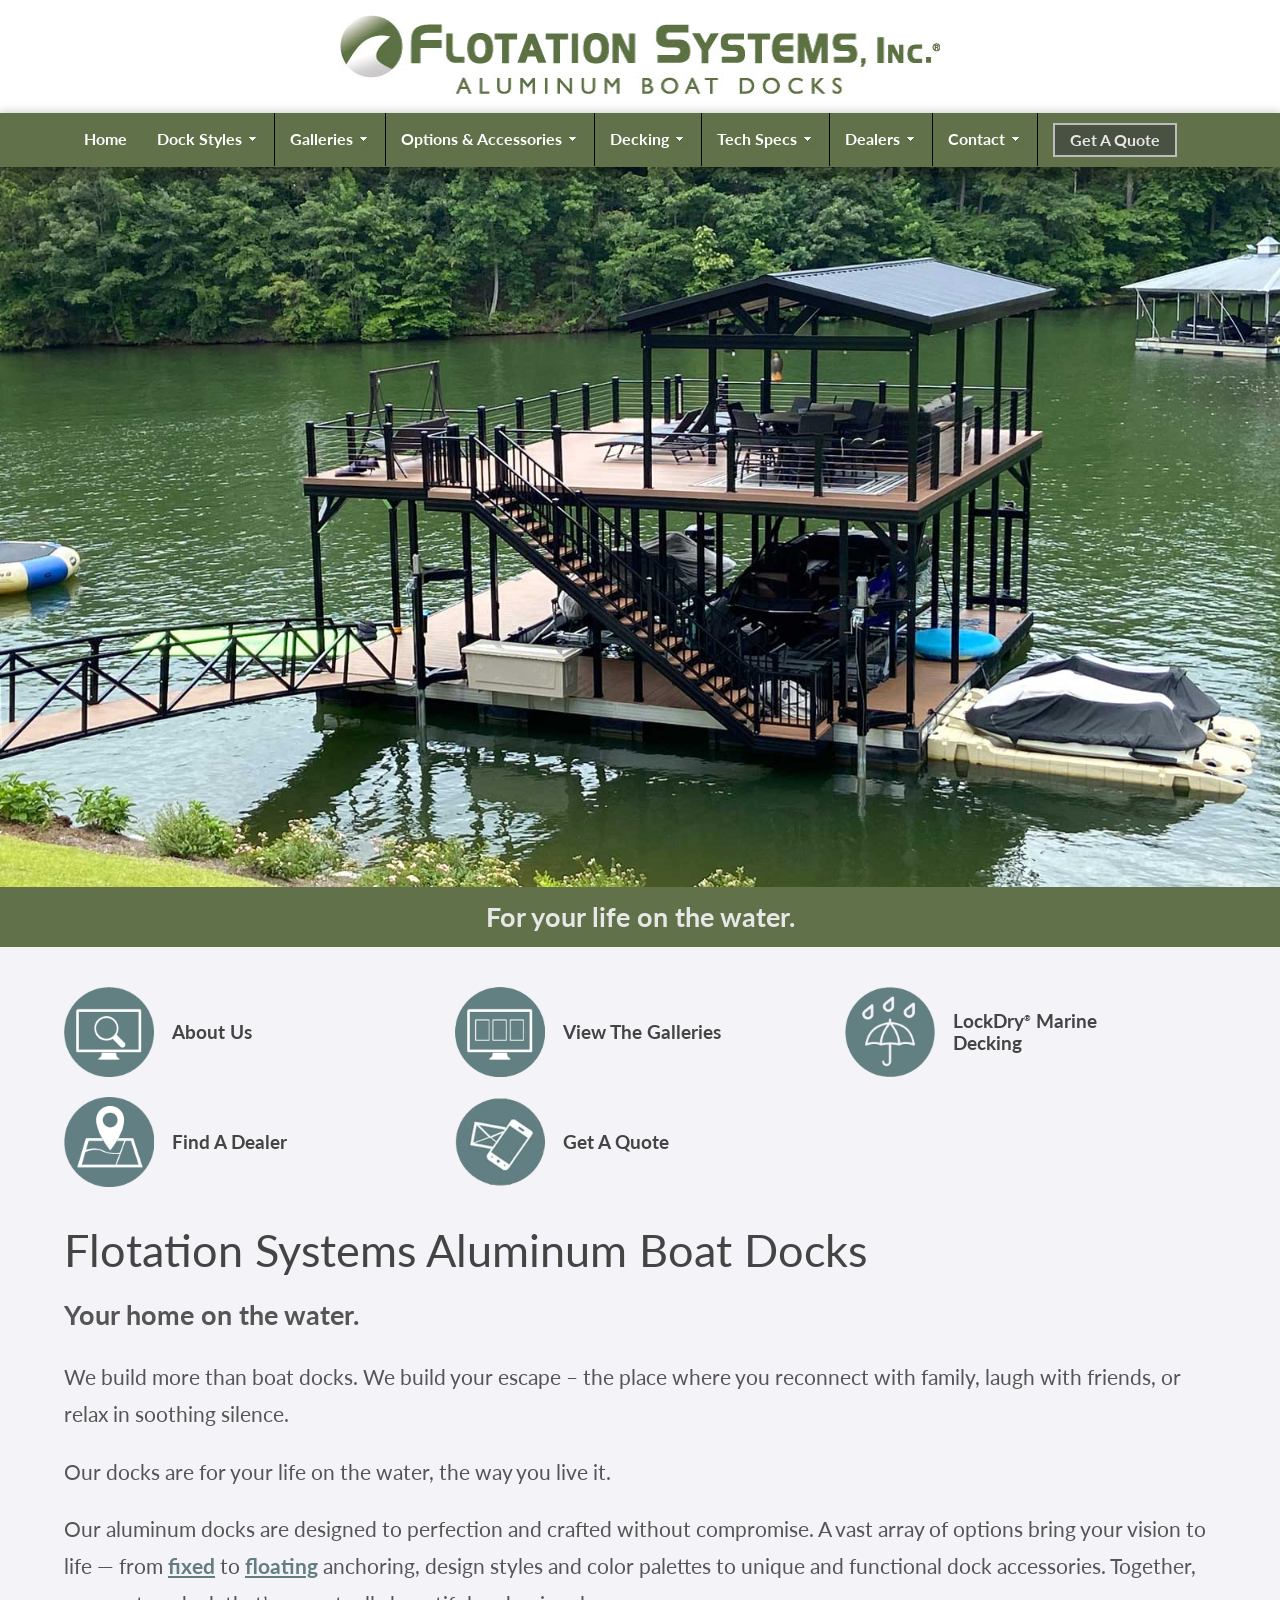
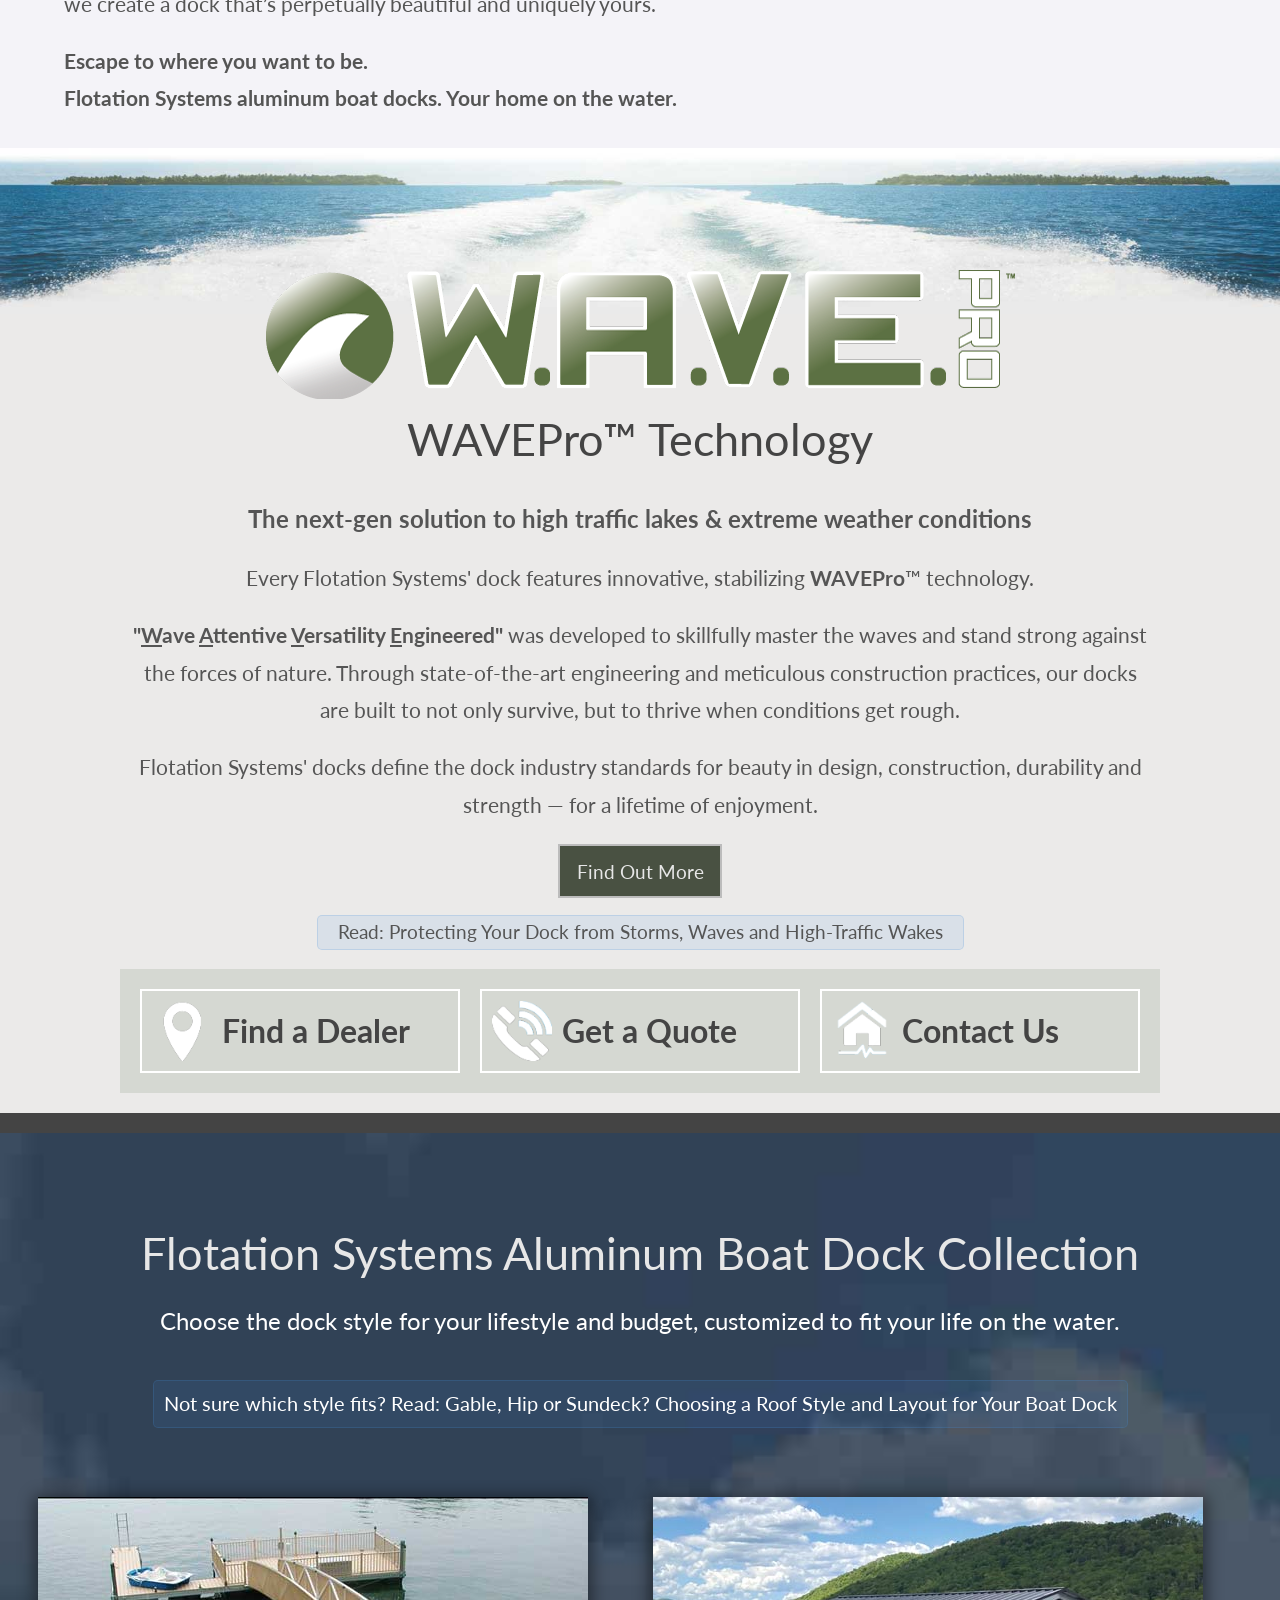
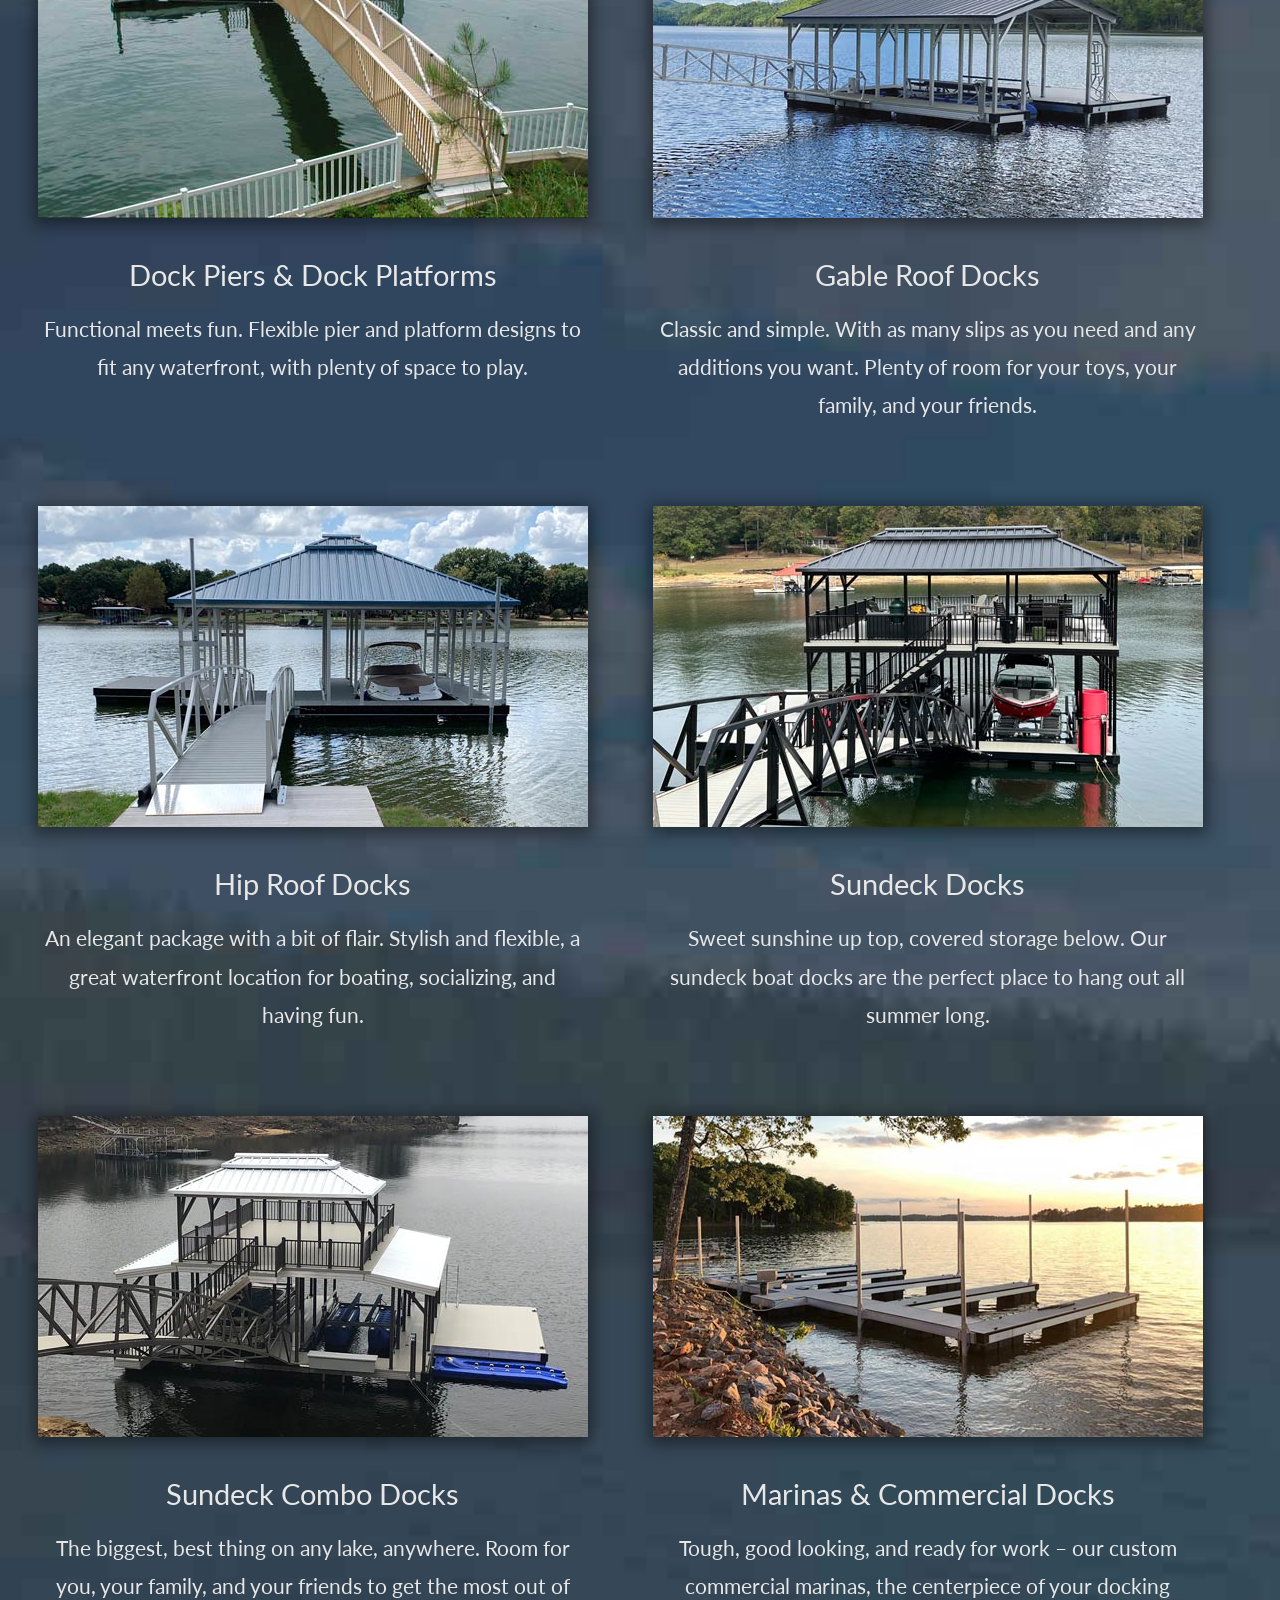
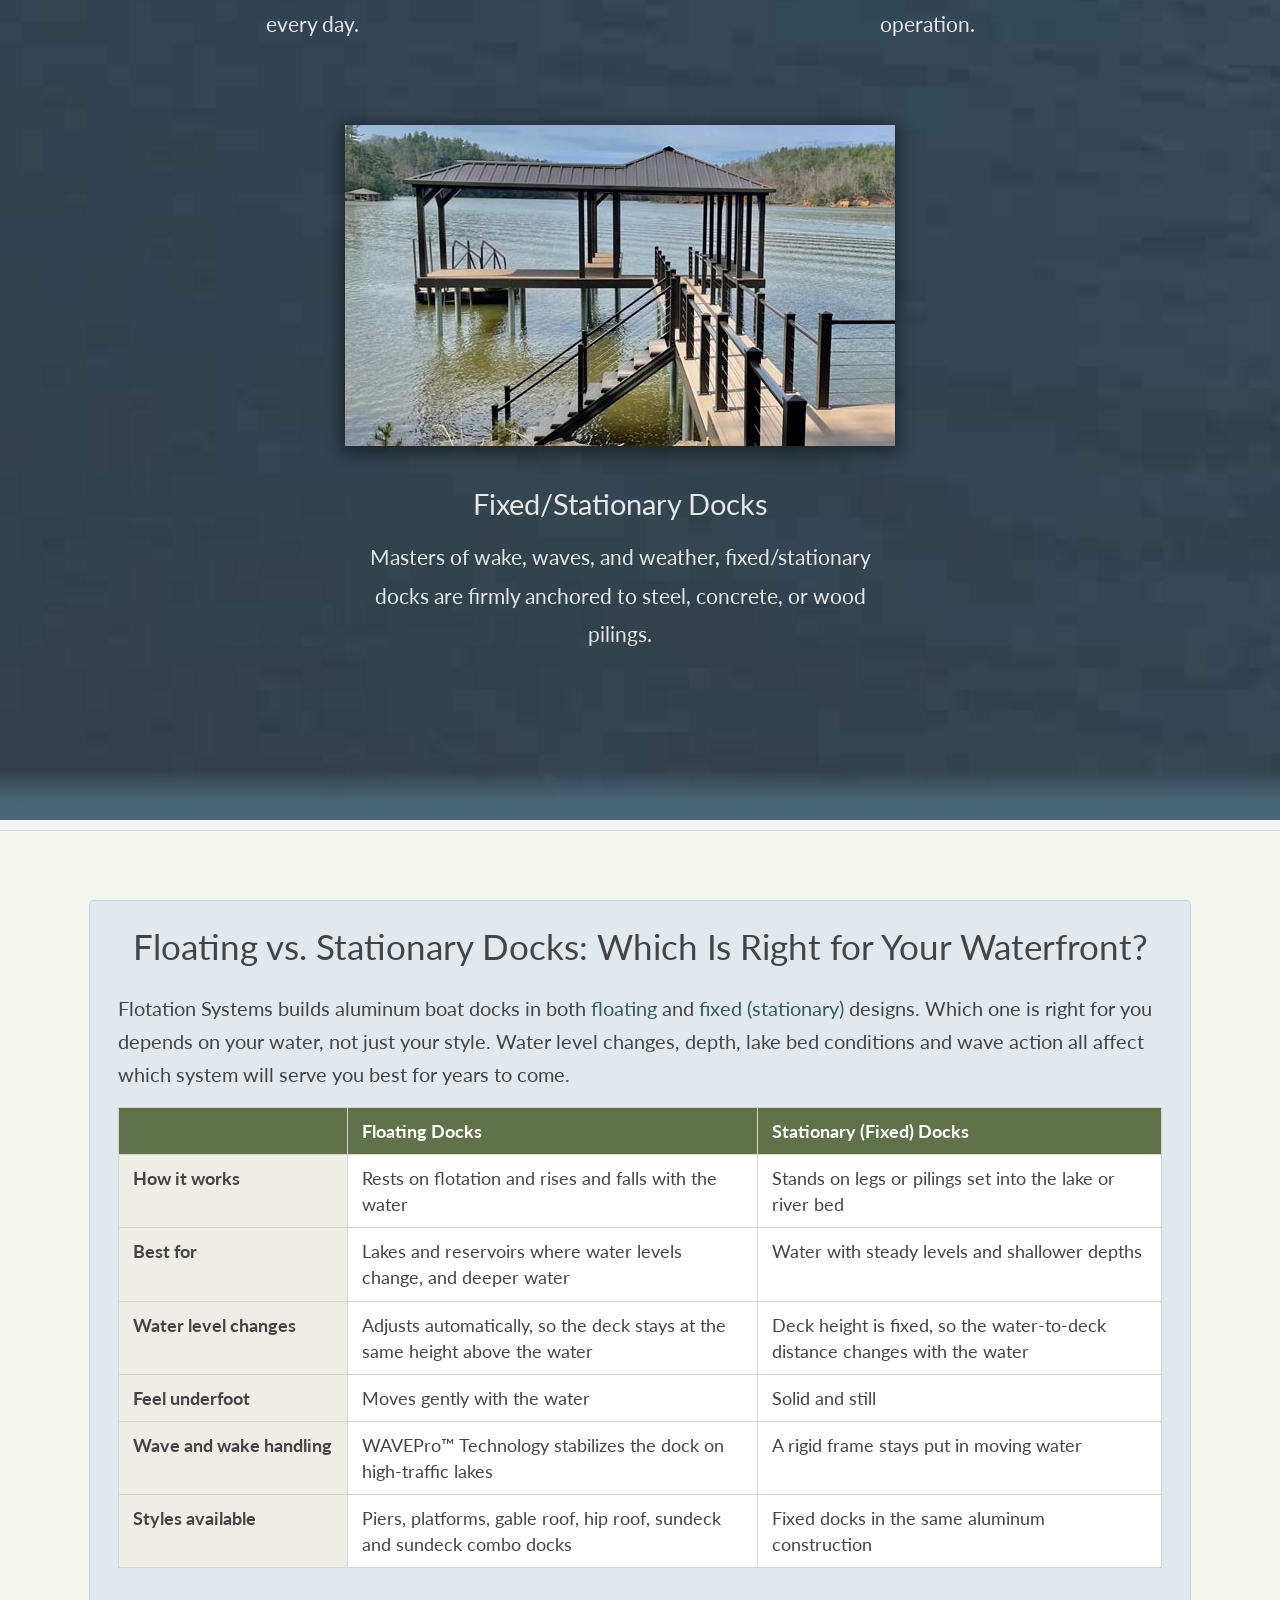
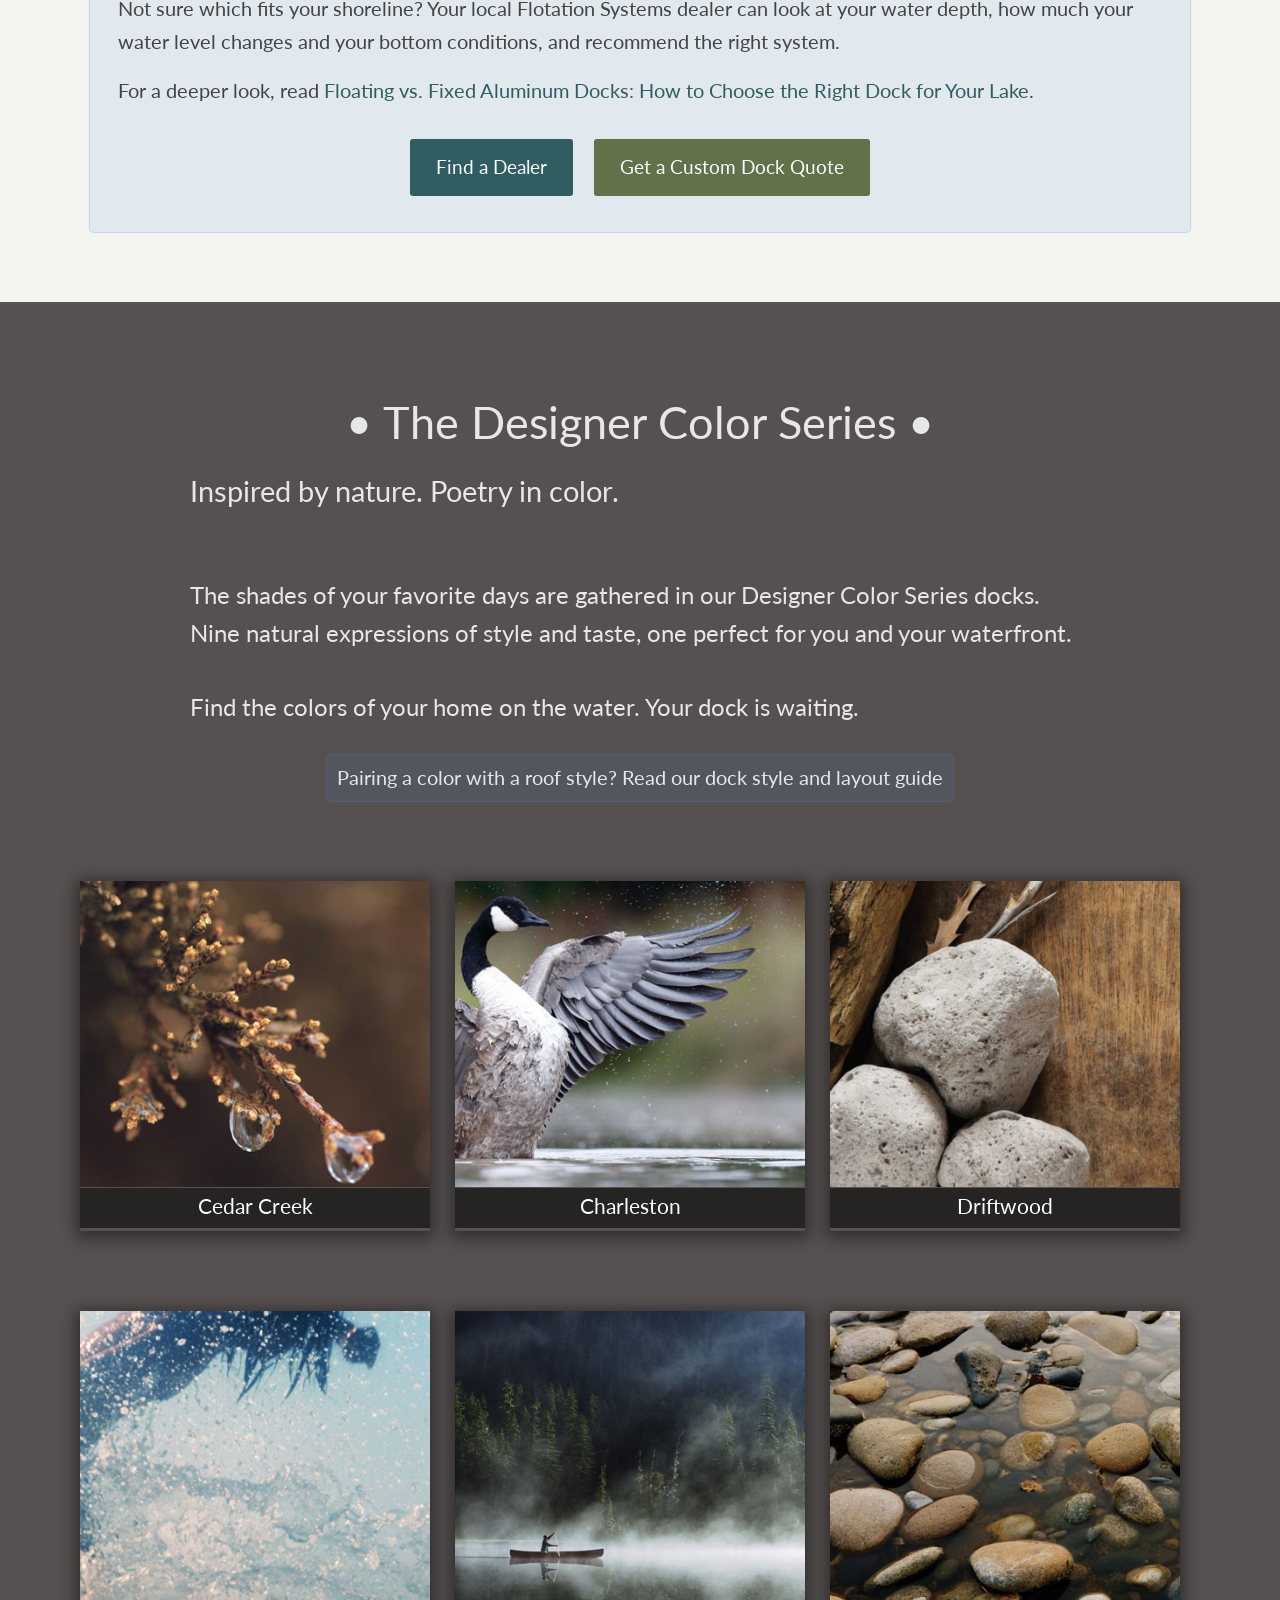
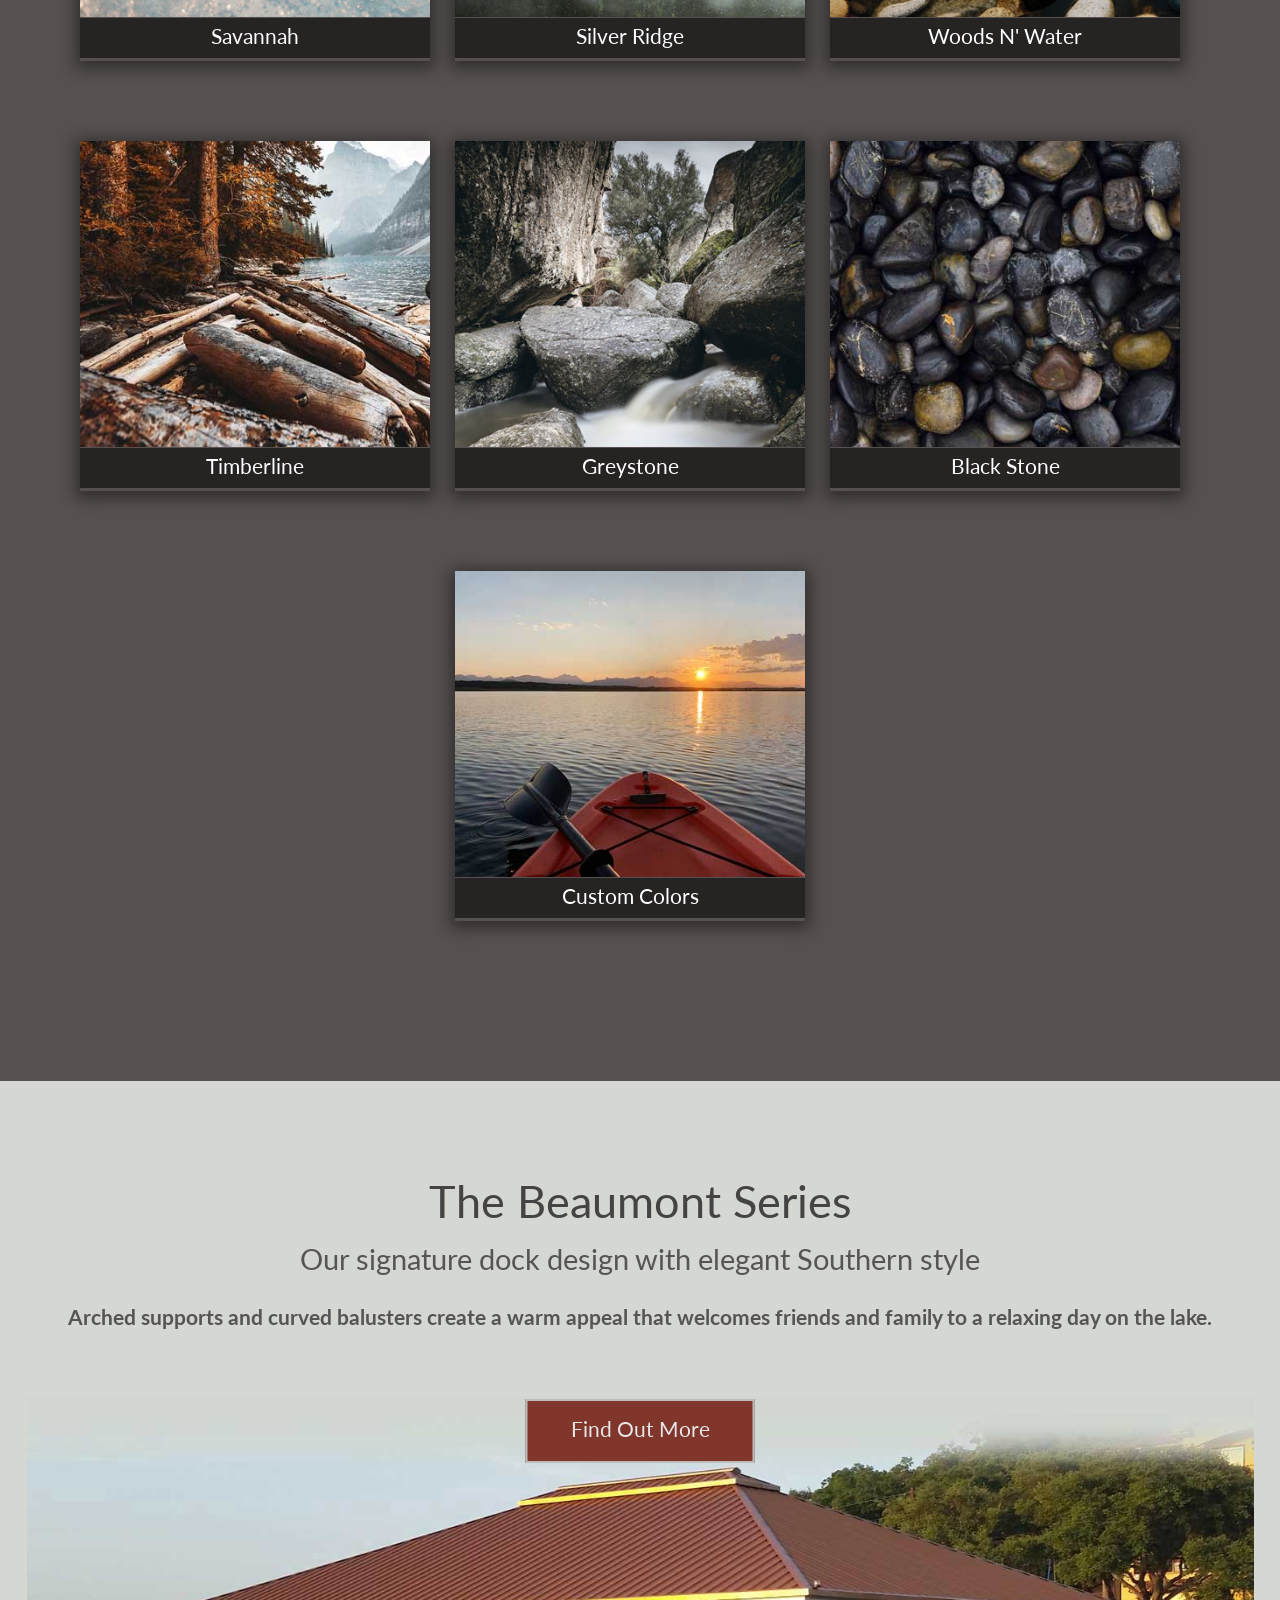
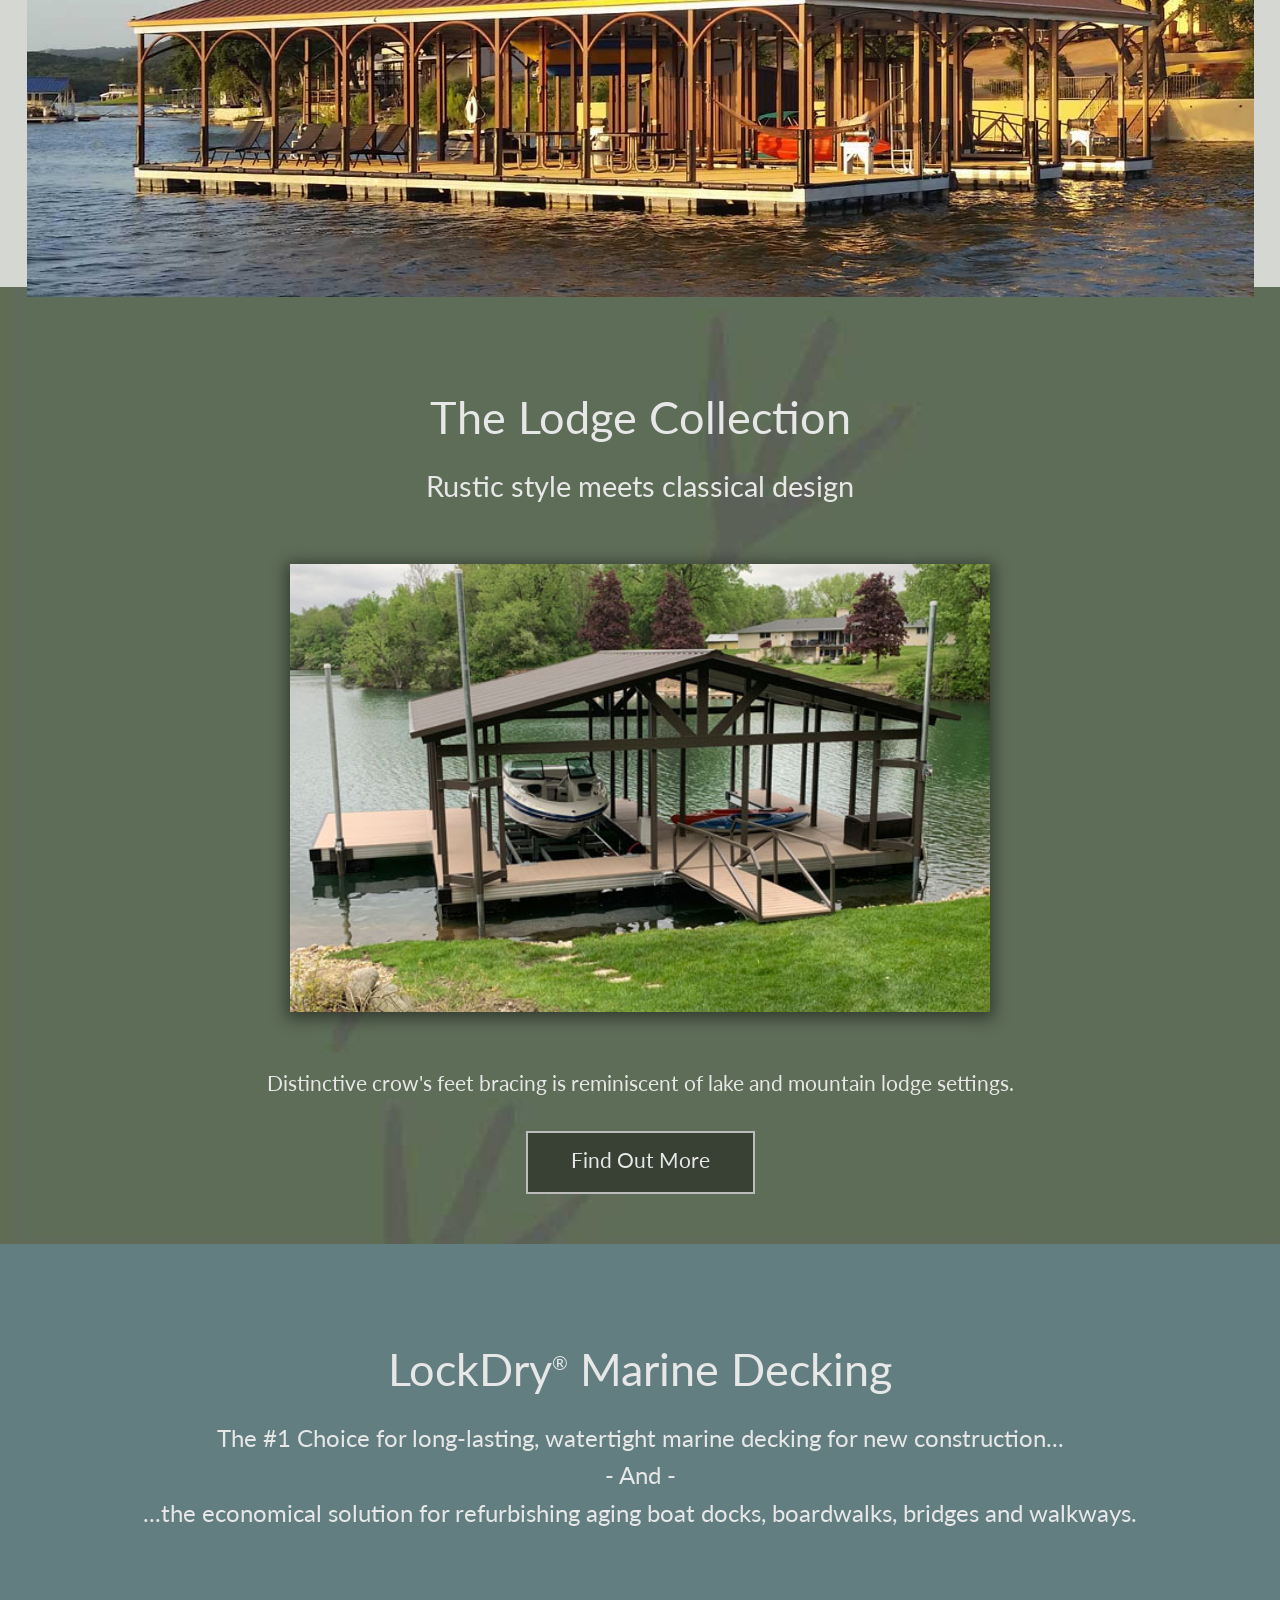
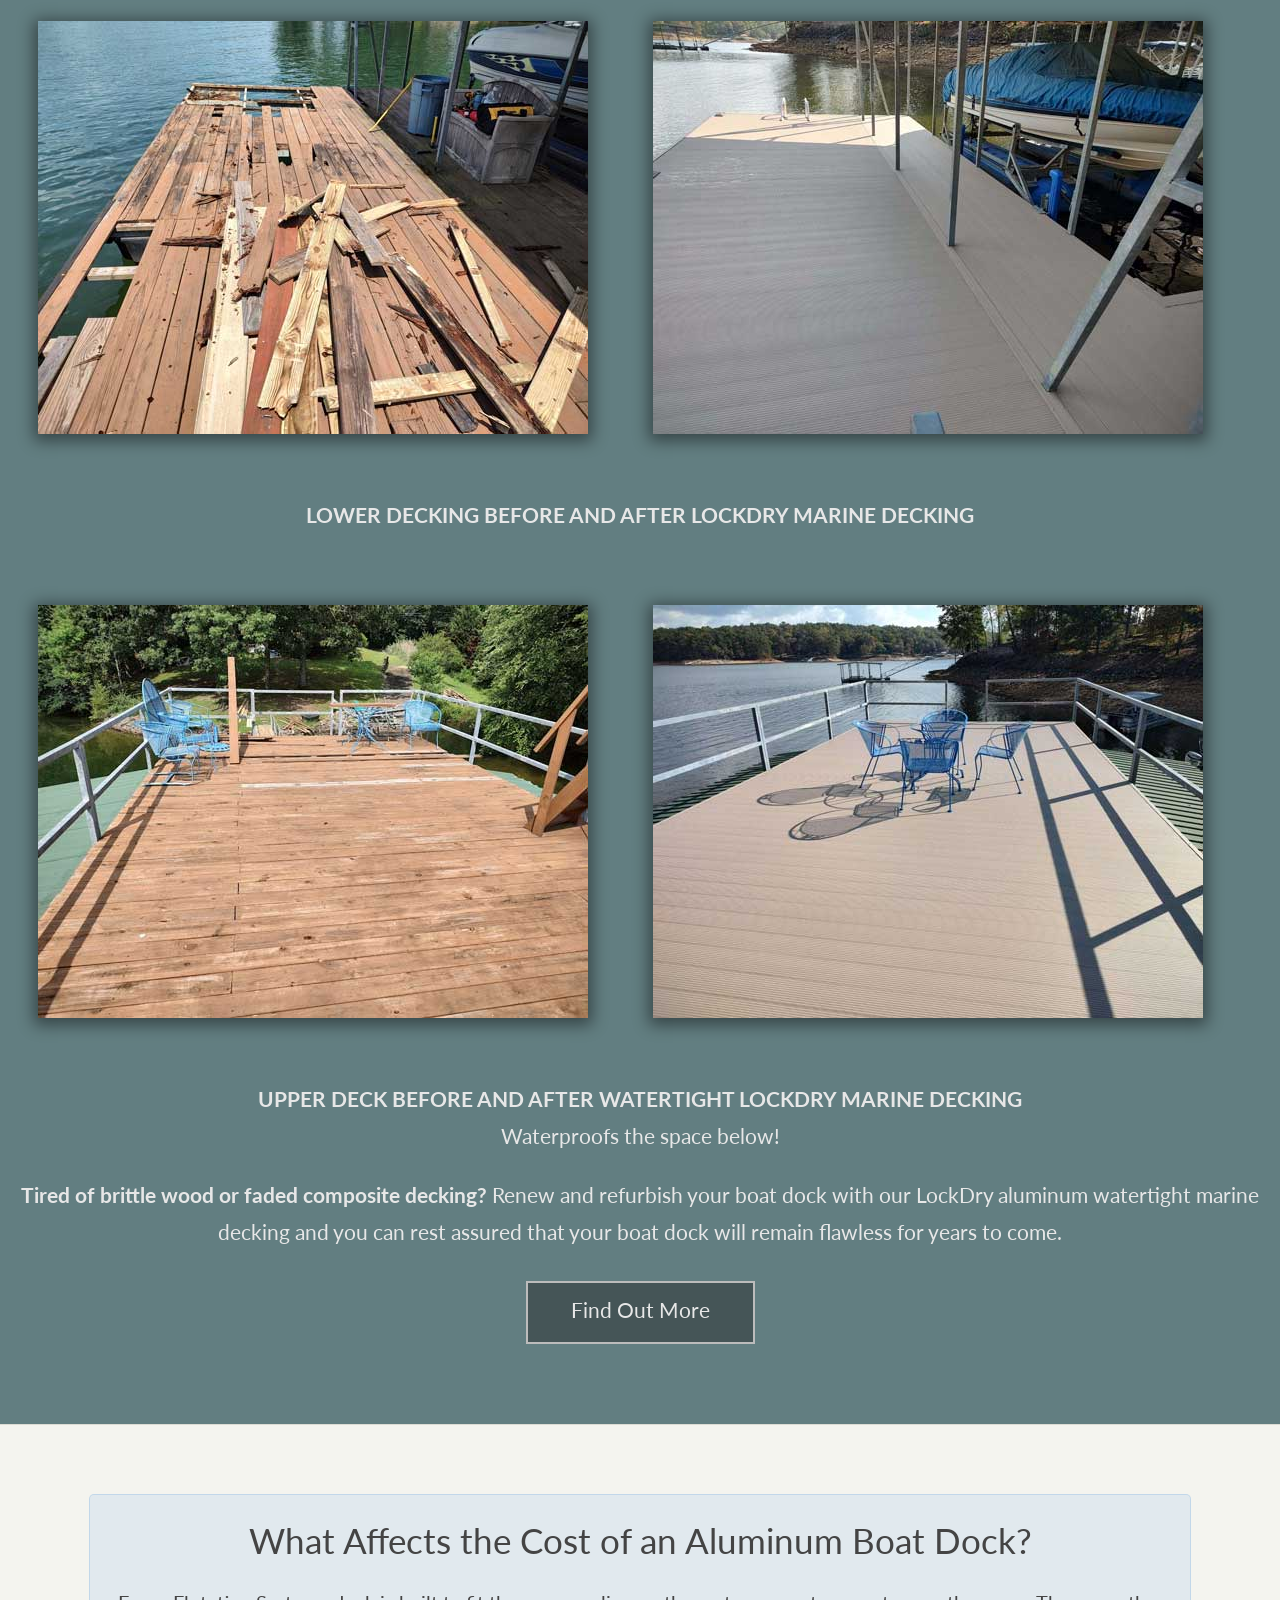
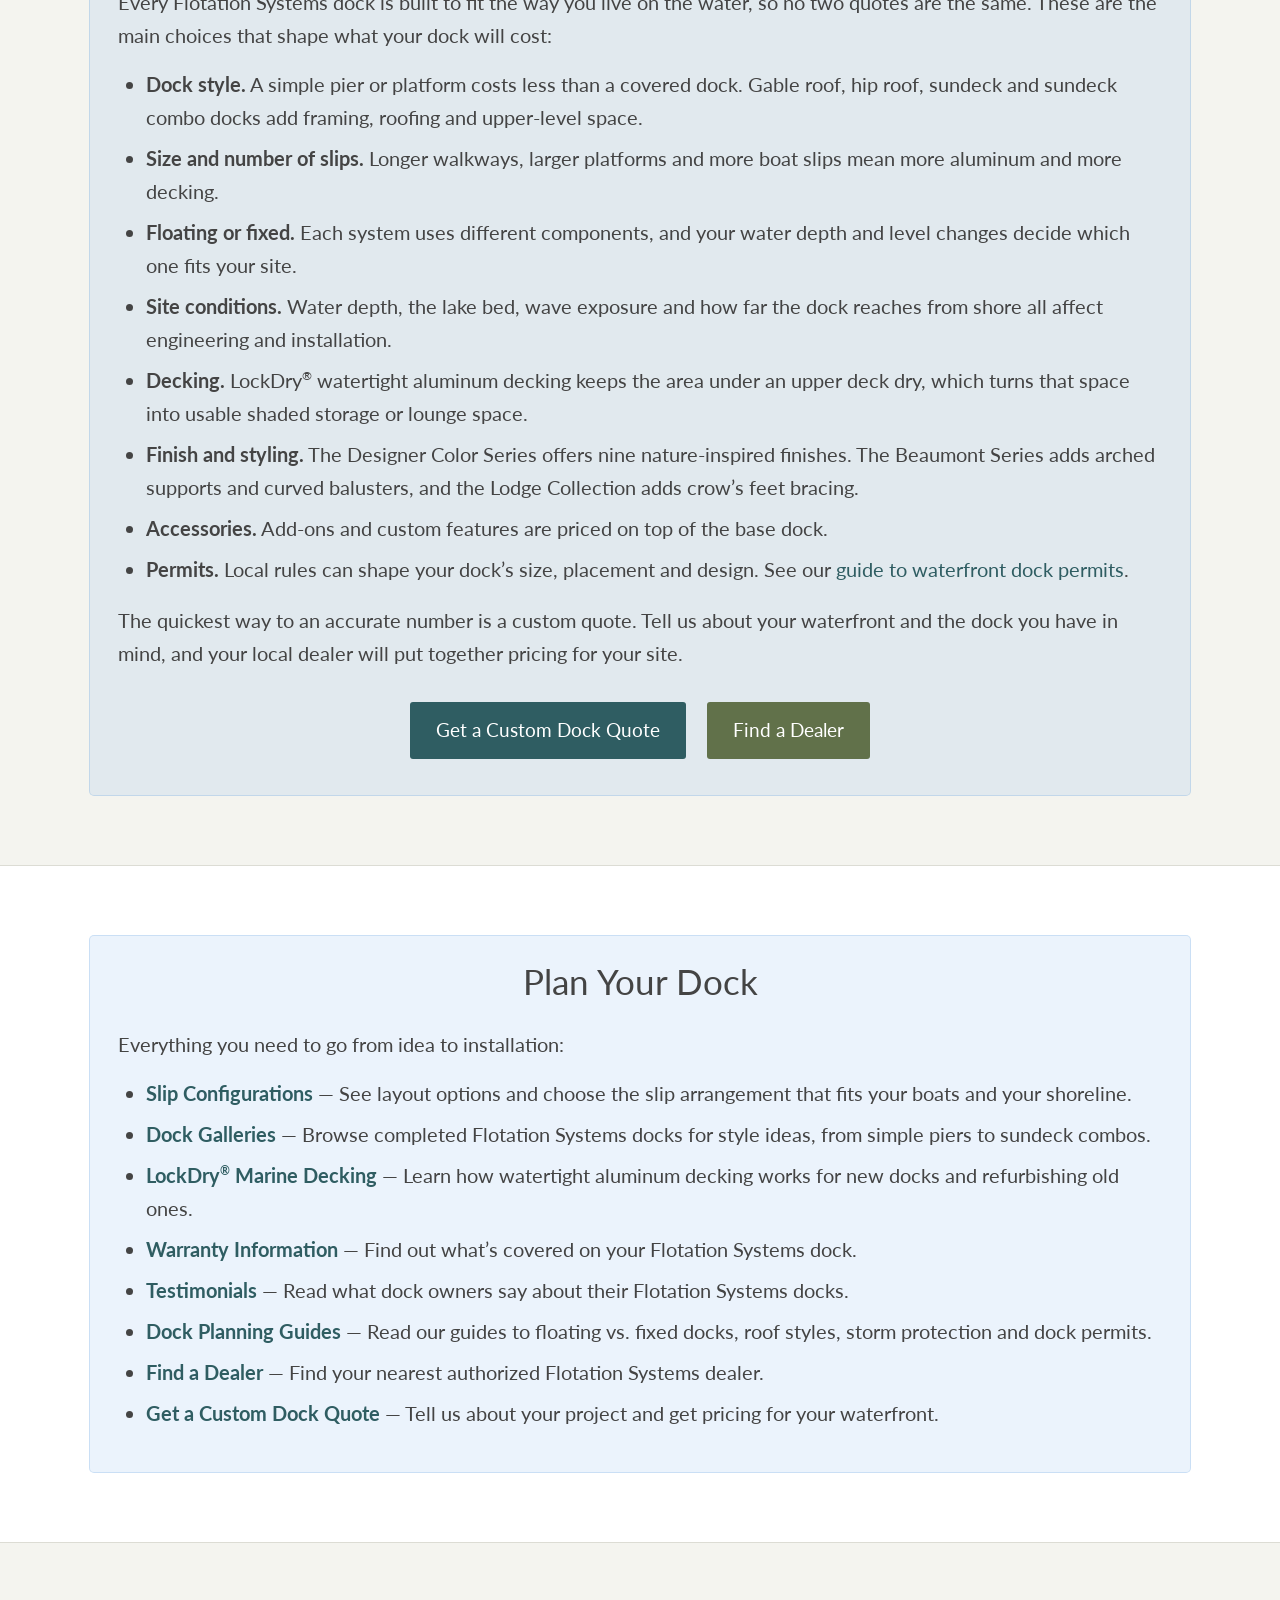
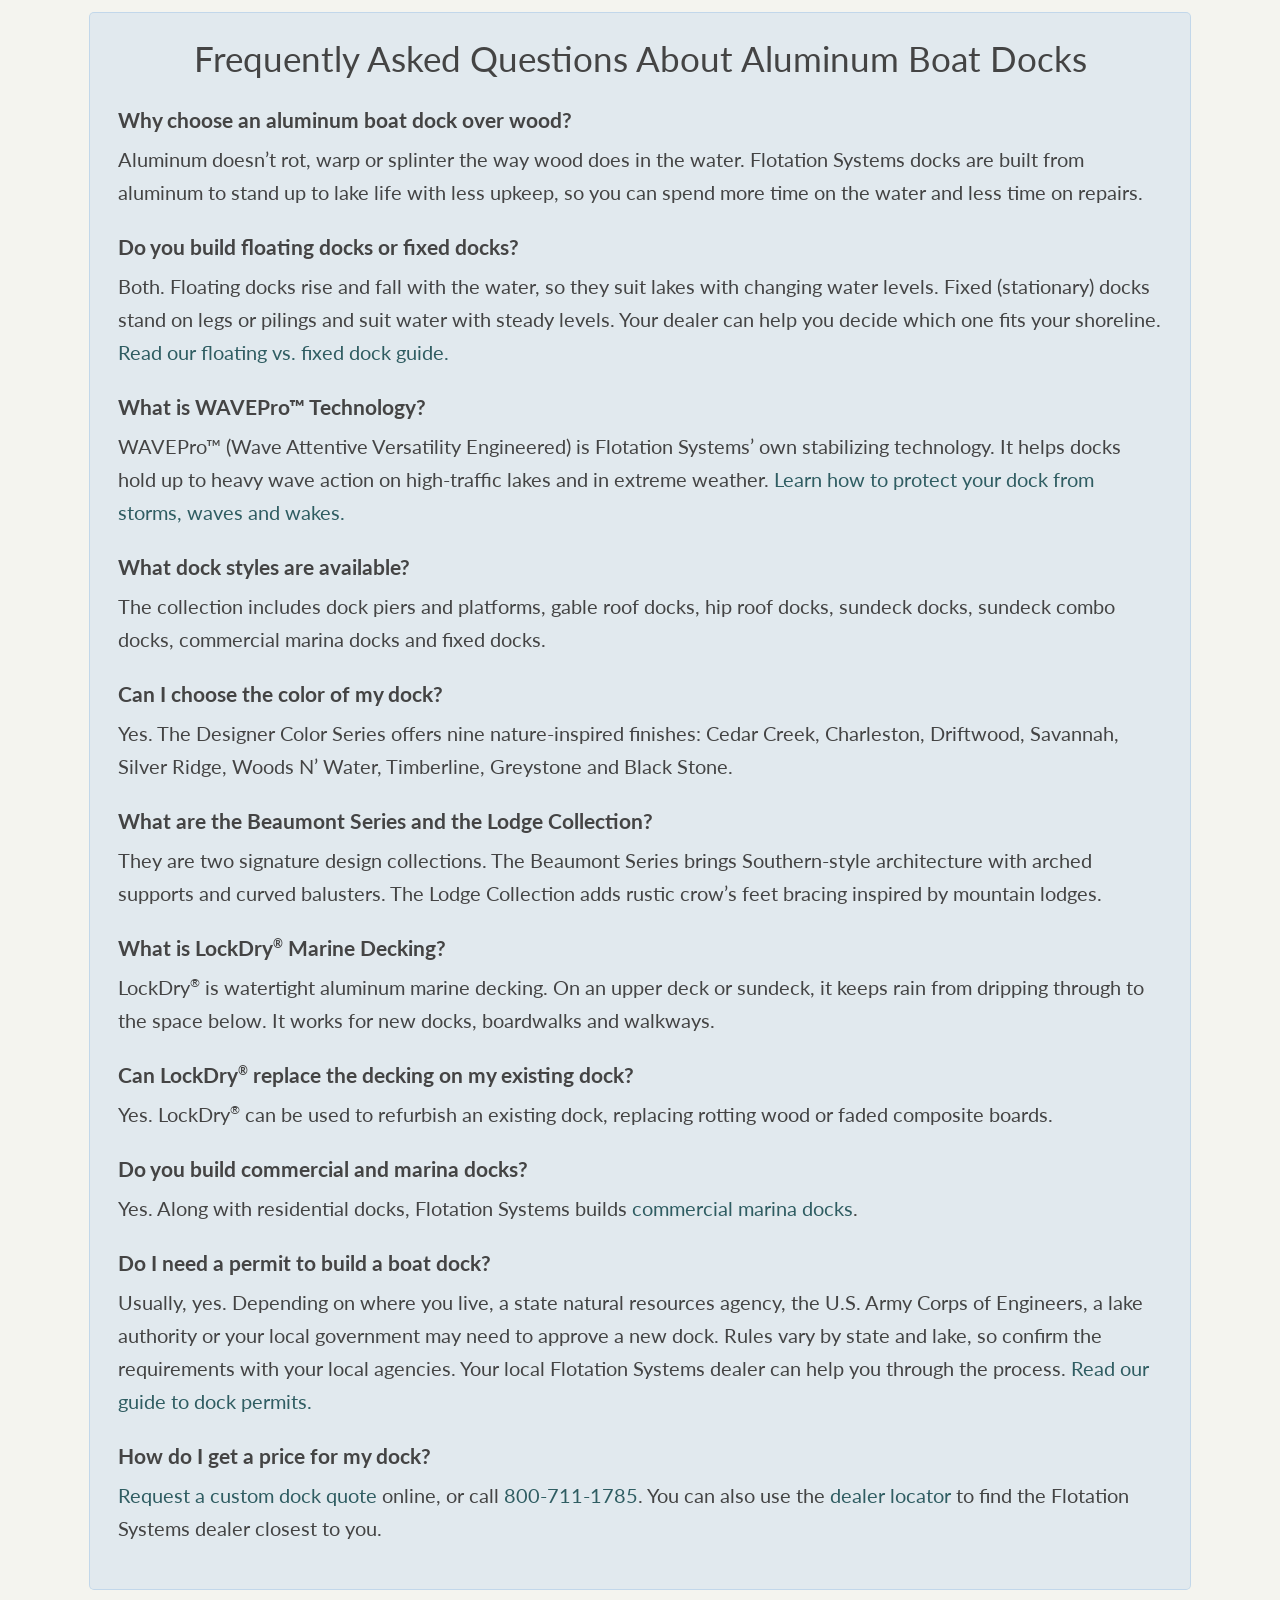
==== commit 3c19bb70: "Add homepage content sections, FAQ schema and dock planning blog Applies the Ready-to-Add Sections d" ====
--- a/index.html
+++ b/index.html
@@ -19,6 +19,9 @@
         <link rel="canonical" href="https://www.aluminumboatdocks.com/" />
         <link rel="stylesheet" href="css/main.css?05091430" type="text/css" />
         <link rel="stylesheet" href="css/menuham.css?05091430" type="text/css" />
+        <link rel="stylesheet" href="css/fs-additions.css?20261118" type="text/css" />
+        <!-- Review highlight for new content. Remove this one line to drop the blue tint. -->
+        <link rel="stylesheet" href="css/fs-new-highlight.css?20261118" type="text/css" />
         <link rel="stylesheet" href="https://fonts.googleapis.com/css?family=Lato|Roboto+Condensed&display=swap" />
         <link rel="stylesheet" href="https://fonts.googleapis.com/css2?family=Muli:wght@300;500;700&display=swap" />
 
@@ -95,6 +98,69 @@
                 "url": "http://www.aluminumboatdocks.com",
                 "description": "Our aluminum docks are designed to perfection and crafted without compromise. A vast array of options and accessories bring your vision to life. Together, we create a dock that’s perpetually beautiful and uniquely yours.",
                 "openingHours": "Mo 08:00-17:00 Tu 08:00-17:00 We 08:00-17:00 Th 08:00-17:00 Fr 08:00-17:00 Sa 08:00-17:00 Su 08:00-17:00",                "telephone": "+1 800-711-1785"
+            }
+        </script>
+        <script type="application/ld+json">
+            {
+                "@context": "https://schema.org",
+                "@type": "FAQPage",
+                "mainEntity": [
+                    {
+                        "@type": "Question",
+                        "name": "Why choose an aluminum boat dock over wood?",
+                        "acceptedAnswer": { "@type": "Answer", "text": "Aluminum doesn't rot, warp or splinter the way wood does in the water. Flotation Systems docks are built from aluminum to stand up to lake life with less upkeep, so you can spend more time on the water and less time on repairs." }
+                    },
+                    {
+                        "@type": "Question",
+                        "name": "Do you build floating docks or fixed docks?",
+                        "acceptedAnswer": { "@type": "Answer", "text": "Both. Floating docks rise and fall with the water, so they suit lakes with changing water levels. Fixed (stationary) docks stand on legs or pilings and suit water with steady levels. Your dealer can help you decide which one fits your shoreline." }
+                    },
+                    {
+                        "@type": "Question",
+                        "name": "What is WAVEPro™ Technology?",
+                        "acceptedAnswer": { "@type": "Answer", "text": "WAVEPro™ (Wave Attentive Versatility Engineered) is Flotation Systems' own stabilizing technology. It helps docks hold up to heavy wave action on high-traffic lakes and in extreme weather." }
+                    },
+                    {
+                        "@type": "Question",
+                        "name": "What dock styles are available?",
+                        "acceptedAnswer": { "@type": "Answer", "text": "The collection includes dock piers and platforms, gable roof docks, hip roof docks, sundeck docks, sundeck combo docks, commercial marina docks and fixed docks." }
+                    },
+                    {
+                        "@type": "Question",
+                        "name": "Can I choose the color of my dock?",
+                        "acceptedAnswer": { "@type": "Answer", "text": "Yes. The Designer Color Series offers nine nature-inspired finishes: Cedar Creek, Charleston, Driftwood, Savannah, Silver Ridge, Woods N' Water, Timberline, Greystone and Black Stone." }
+                    },
+                    {
+                        "@type": "Question",
+                        "name": "What are the Beaumont Series and the Lodge Collection?",
+                        "acceptedAnswer": { "@type": "Answer", "text": "They are two signature design collections. The Beaumont Series brings Southern-style architecture with arched supports and curved balusters. The Lodge Collection adds rustic crow's feet bracing inspired by mountain lodges." }
+                    },
+                    {
+                        "@type": "Question",
+                        "name": "What is LockDry® Marine Decking?",
+                        "acceptedAnswer": { "@type": "Answer", "text": "LockDry® is watertight aluminum marine decking. On an upper deck or sundeck, it keeps rain from dripping through to the space below. It works for new docks, boardwalks and walkways." }
+                    },
+                    {
+                        "@type": "Question",
+                        "name": "Can LockDry® replace the decking on my existing dock?",
+                        "acceptedAnswer": { "@type": "Answer", "text": "Yes. LockDry® can be used to refurbish an existing dock, replacing rotting wood or faded composite boards." }
+                    },
+                    {
+                        "@type": "Question",
+                        "name": "Do you build commercial and marina docks?",
+                        "acceptedAnswer": { "@type": "Answer", "text": "Yes. Along with residential docks, Flotation Systems builds commercial marina docks." }
+                    },
+                    {
+                        "@type": "Question",
+                        "name": "Do I need a permit to build a boat dock?",
+                        "acceptedAnswer": { "@type": "Answer", "text": "Usually, yes. Depending on where you live, a state natural resources agency, the U.S. Army Corps of Engineers, a lake authority or your local government may need to approve a new dock. Rules vary by state and lake, so confirm the requirements with your local agencies. Your local Flotation Systems dealer can help you through the process." }
+                    },
+                    {
+                        "@type": "Question",
+                        "name": "How do I get a price for my dock?",
+                        "acceptedAnswer": { "@type": "Answer", "text": "Request a custom dock quote online, or call 800-711-1785. You can also use the dealer locator to find the Flotation Systems dealer closest to you." }
+                    }
+                ]
             }
         </script>
 
@@ -366,6 +432,9 @@
                 enjoyment.
             </p>
             <a href="/flotation-systems-wavepro-boat-docks">Find Out More</a>
+            <p class="fs-new fs-inline-link">
+                <a href="blog/protecting-your-dock-from-storms-waves-wakes/">Read: Protecting Your Dock from Storms, Waves and High-Traffic Wakes</a>
+            </p>
             <div class="links">
                 <a href="/find-aluminum-boat-dock-dealer/">
                     <img src="/images/hpin.png" />
@@ -387,6 +456,7 @@
 	<div id="mainbody" style="text-align: center;">
 		<h2 style="color: #e7e7e7; max-width: 1050px; margin: auto auto;" class="h2_01">Flotation Systems Aluminum Boat Dock Collection</h2>
 		<p style="margin-top: 10px; color: #fff; font-size: 18pt;">Choose the dock style for your lifestyle and budget, customized to fit your life on the water.</p>
+		<p class="fs-new fs-inline-link" style="color: #fff;"><a href="blog/gable-hip-or-sundeck-dock-roof-styles/">Not sure which style fits? Read: Gable, Hip or Sundeck? Choosing a Roof Style and Layout for Your Boat Dock</a></p>
 		
 		<a href="dock-piers-boat-piers-floating-piers/">
 		<div id="feature">
@@ -435,12 +505,42 @@
 </div>	
 <div id="breakbox" style="height: 60px; background-image: url(images/watergrad.png); background-repeat: repeat-x; margin-top: -35px;">
 </div>
+
+<!-- NEW (Nov 2026): Section 1 - Floating vs. Stationary Docks -->
+<section class="fs-section" id="floating-vs-stationary-docks" style="padding-bottom: 90px;">
+	<div class="fs-wrap fs-new">
+		<h2>Floating vs. Stationary Docks: Which Is Right for Your Waterfront?</h2>
+		<p>Flotation Systems builds aluminum boat docks in both <a href="floating-boat-dock-systems/">floating</a> and <a href="fixed-boat-docks/">fixed (stationary)</a> designs. Which one is right for you depends on your water, not just your style. Water level changes, depth, lake bed conditions and wave action all affect which system will serve you best for years to come.</p>
+		<div class="fs-table-scroll">
+			<table class="fs-table">
+				<thead>
+					<tr><th scope="col"></th><th scope="col">Floating Docks</th><th scope="col">Stationary (Fixed) Docks</th></tr>
+				</thead>
+				<tbody>
+					<tr><th scope="row">How it works</th><td>Rests on flotation and rises and falls with the water</td><td>Stands on legs or pilings set into the lake or river bed</td></tr>
+					<tr><th scope="row">Best for</th><td>Lakes and reservoirs where water levels change, and deeper water</td><td>Water with steady levels and shallower depths</td></tr>
+					<tr><th scope="row">Water level changes</th><td>Adjusts automatically, so the deck stays at the same height above the water</td><td>Deck height is fixed, so the water-to-deck distance changes with the water</td></tr>
+					<tr><th scope="row">Feel underfoot</th><td>Moves gently with the water</td><td>Solid and still</td></tr>
+					<tr><th scope="row">Wave and wake handling</th><td>WAVEPro&#8482; Technology stabilizes the dock on high-traffic lakes</td><td>A rigid frame stays put in moving water</td></tr>
+					<tr><th scope="row">Styles available</th><td>Piers, platforms, gable roof, hip roof, sundeck and sundeck combo docks</td><td>Fixed docks in the same aluminum construction</td></tr>
+				</tbody>
+			</table>
+		</div>
+		<p>Not sure which fits your shoreline? Your local Flotation Systems dealer can look at your water depth, how much your water level changes and your bottom conditions, and recommend the right system.</p>
+		<p>For a deeper look, read <a href="blog/floating-vs-fixed-aluminum-docks/">Floating vs. Fixed Aluminum Docks: How to Choose the Right Dock for Your Lake</a>.</p>
+		<div class="fs-ctas">
+			<a class="fs-btn" href="find-aluminum-boat-dock-dealer/">Find a Dealer</a>
+			<a class="fs-btn fs-btn-alt" href="get-boat-dock-quote/">Get a Custom Dock Quote</a>
+		</div>
+	</div>
+</section>
 <div id="break" style="background-color: #565050; padding-bottom: 120px; margin-top: -20px;">
 	<div id="mainbody" style="padding-top: 80px;">
 			<h2 style="color: #e7e7e7; font-size: 34pt;" class="h2_02">&bull; The Designer Color Series &bull; </h2>
 				<p style="max-width: 900px; margin: auto auto; margin-top: -30px; color: #e7e7e7; margin-bottom: 60px; font-size: 22pt;">Inspired by nature. Poetry in color.</p>
 
 		<p style="max-width: 900px; margin: auto auto; margin-top: -30px; color: #e7e7e7; margin-bottom: 60px; font-size: 18pt;"><br>The shades of your favorite days are gathered in our Designer Color Series docks. <br>Nine natural expressions of style and taste, one perfect for you and your waterfront. <br><br>Find the colors of your home on the water. Your dock is waiting.</p>
+		<p class="fs-new fs-inline-link" style="display: table; margin: -30px auto 50px auto; color: #e7e7e7;"><a href="blog/gable-hip-or-sundeck-dock-roof-styles/">Pairing a color with a roof style? Read our dock style and layout guide</a></p>
 		<div id="featurewrap" style="max-width: 1130px; margin: auto auto; text-align: center;">
 			<a href="designer-color-series-boat-docks-cedar-creek/">
 				<div id="feature2">
@@ -616,6 +716,88 @@
 		</a>
 </div>
 
+
+<!-- NEW (Nov 2026): Section 2 - What Affects the Cost of an Aluminum Boat Dock -->
+<section class="fs-section" id="dock-cost" style="margin-top: 40px;">
+	<div class="fs-wrap fs-new">
+		<h2>What Affects the Cost of an Aluminum Boat Dock?</h2>
+		<p>Every Flotation Systems dock is built to fit the way you live on the water, so no two quotes are the same. These are the main choices that shape what your dock will cost:</p>
+		<ul>
+			<li><strong>Dock style.</strong> A simple pier or platform costs less than a covered dock. Gable roof, hip roof, sundeck and sundeck combo docks add framing, roofing and upper-level space.</li>
+			<li><strong>Size and number of slips.</strong> Longer walkways, larger platforms and more boat slips mean more aluminum and more decking.</li>
+			<li><strong>Floating or fixed.</strong> Each system uses different components, and your water depth and level changes decide which one fits your site.</li>
+			<li><strong>Site conditions.</strong> Water depth, the lake bed, wave exposure and how far the dock reaches from shore all affect engineering and installation.</li>
+			<li><strong>Decking.</strong> LockDry<sup>&reg;</sup> watertight aluminum decking keeps the area under an upper deck dry, which turns that space into usable shaded storage or lounge space.</li>
+			<li><strong>Finish and styling.</strong> The Designer Color Series offers nine nature-inspired finishes. The Beaumont Series adds arched supports and curved balusters, and the Lodge Collection adds crow&rsquo;s feet bracing.</li>
+			<li><strong>Accessories.</strong> Add-ons and custom features are priced on top of the base dock.</li>
+			<li><strong>Permits.</strong> Local rules can shape your dock&rsquo;s size, placement and design. See our <a href="blog/waterfront-dock-permits-guide/">guide to waterfront dock permits</a>.</li>
+		</ul>
+		<p>The quickest way to an accurate number is a custom quote. Tell us about your waterfront and the dock you have in mind, and your local dealer will put together pricing for your site.</p>
+		<div class="fs-ctas">
+			<a class="fs-btn" href="get-boat-dock-quote/">Get a Custom Dock Quote</a>
+			<a class="fs-btn fs-btn-alt" href="find-aluminum-boat-dock-dealer/">Find a Dealer</a>
+		</div>
+	</div>
+</section>
+
+<!-- NEW (Nov 2026): Section 4 - Plan Your Dock: Resources -->
+<section class="fs-section fs-alt" id="plan-your-dock">
+	<div class="fs-wrap fs-new">
+		<h2>Plan Your Dock</h2>
+		<p>Everything you need to go from idea to installation:</p>
+		<ul class="fs-resources">
+			<li><strong><a href="custom-dock-design/">Slip Configurations</a></strong> &mdash; See layout options and choose the slip arrangement that fits your boats and your shoreline.</li>
+			<li><strong><a href="flotation-systems-galleries/">Dock Galleries</a></strong> &mdash; Browse completed Flotation Systems docks for style ideas, from simple piers to sundeck combos.</li>
+			<li><strong><a href="lockdry-aluminum-boat-dock-decking/">LockDry<sup>&reg;</sup> Marine Decking</a></strong> &mdash; Learn how watertight aluminum decking works for new docks and refurbishing old ones.</li>
+			<li><strong><a href="boat-dock-warranty-information/">Warranty Information</a></strong> &mdash; Find out what&rsquo;s covered on your Flotation Systems dock.</li>
+			<li><strong><a href="dock-owner-testimonials/">Testimonials</a></strong> &mdash; Read what dock owners say about their Flotation Systems docks.</li>
+			<li><strong><a href="blog/">Dock Planning Guides</a></strong> &mdash; Read our guides to floating vs. fixed docks, roof styles, storm protection and dock permits.</li>
+			<li><strong><a href="find-aluminum-boat-dock-dealer/">Find a Dealer</a></strong> &mdash; Find your nearest authorized Flotation Systems dealer.</li>
+			<li><strong><a href="get-boat-dock-quote/">Get a Custom Dock Quote</a></strong> &mdash; Tell us about your project and get pricing for your waterfront.</li>
+		</ul>
+	</div>
+</section>
+
+<!-- NEW (Nov 2026): Section 3 - Frequently Asked Questions (FAQPage schema is in <head>) -->
+<section class="fs-section" id="faq">
+	<div class="fs-wrap fs-new">
+		<h2>Frequently Asked Questions About Aluminum Boat Docks</h2>
+		<dl class="fs-faq">
+			<dt>Why choose an aluminum boat dock over wood?</dt>
+			<dd>Aluminum doesn&rsquo;t rot, warp or splinter the way wood does in the water. Flotation Systems docks are built from aluminum to stand up to lake life with less upkeep, so you can spend more time on the water and less time on repairs.</dd>
+
+			<dt>Do you build floating docks or fixed docks?</dt>
+			<dd>Both. Floating docks rise and fall with the water, so they suit lakes with changing water levels. Fixed (stationary) docks stand on legs or pilings and suit water with steady levels. Your dealer can help you decide which one fits your shoreline. <a href="blog/floating-vs-fixed-aluminum-docks/">Read our floating vs. fixed dock guide.</a></dd>
+
+			<dt>What is WAVEPro&#8482; Technology?</dt>
+			<dd>WAVEPro&#8482; (Wave Attentive Versatility Engineered) is Flotation Systems&rsquo; own stabilizing technology. It helps docks hold up to heavy wave action on high-traffic lakes and in extreme weather. <a href="blog/protecting-your-dock-from-storms-waves-wakes/">Learn how to protect your dock from storms, waves and wakes.</a></dd>
+
+			<dt>What dock styles are available?</dt>
+			<dd>The collection includes dock piers and platforms, gable roof docks, hip roof docks, sundeck docks, sundeck combo docks, commercial marina docks and fixed docks.</dd>
+
+			<dt>Can I choose the color of my dock?</dt>
+			<dd>Yes. The Designer Color Series offers nine nature-inspired finishes: Cedar Creek, Charleston, Driftwood, Savannah, Silver Ridge, Woods N&rsquo; Water, Timberline, Greystone and Black Stone.</dd>
+
+			<dt>What are the Beaumont Series and the Lodge Collection?</dt>
+			<dd>They are two signature design collections. The Beaumont Series brings Southern-style architecture with arched supports and curved balusters. The Lodge Collection adds rustic crow&rsquo;s feet bracing inspired by mountain lodges.</dd>
+
+			<dt>What is LockDry<sup>&reg;</sup> Marine Decking?</dt>
+			<dd>LockDry<sup>&reg;</sup> is watertight aluminum marine decking. On an upper deck or sundeck, it keeps rain from dripping through to the space below. It works for new docks, boardwalks and walkways.</dd>
+
+			<dt>Can LockDry<sup>&reg;</sup> replace the decking on my existing dock?</dt>
+			<dd>Yes. LockDry<sup>&reg;</sup> can be used to refurbish an existing dock, replacing rotting wood or faded composite boards.</dd>
+
+			<dt>Do you build commercial and marina docks?</dt>
+			<dd>Yes. Along with residential docks, Flotation Systems builds <a href="marina-docks-commercial-boat-docks/">commercial marina docks</a>.</dd>
+
+			<dt>Do I need a permit to build a boat dock?</dt>
+			<dd>Usually, yes. Depending on where you live, a state natural resources agency, the U.S. Army Corps of Engineers, a lake authority or your local government may need to approve a new dock. Rules vary by state and lake, so confirm the requirements with your local agencies. Your local Flotation Systems dealer can help you through the process. <a href="blog/waterfront-dock-permits-guide/">Read our guide to dock permits.</a></dd>
+
+			<dt>How do I get a price for my dock?</dt>
+			<dd><a href="get-boat-dock-quote/">Request a custom dock quote</a> online, or call <a href="tel:+18007111785">800-711-1785</a>. You can also use the <a href="find-aluminum-boat-dock-dealer/">dealer locator</a> to find the Flotation Systems dealer closest to you.</dd>
+		</dl>
+	</div>
+</section>
 
 <div id="breakbox">
 	<div id="designerx" style="text-align: center;">
@@ -644,9 +826,10 @@
 		<div id="cthird">
 			<a href="privacy-policy/">Privacy Policy</a><br>
 			<a href="aluminumboatdocks-com-site-terms-use/">Site Use</a><br>
-			<a href="sitemap/">Sitemap</a><br>				
+			<a href="sitemap/">Sitemap</a><br>
 			<a href="contact-flotation-systems/">Contact Us</a><br>
-		</div>	
+			<a href="blog/" class="fs-new">Dock Planning Blog</a><br>
+		</div>
 		
 		<div id="cthird">
 			Connect With Us On Social Media<br>
--- a/css/fs-additions.css
+++ b/css/fs-additions.css
@@ -0,0 +1,215 @@
+/* Layout for the homepage content sections and blog pages added from
+   "Ready-to-Add Sections for aluminumboatdocks.com" (Nov 2026). */
+
+.fs-section {
+    width: 100%;
+    background-color: #f4f4ef;
+    color: #444;
+    padding: 70px 0 70px 0;
+    text-align: left;
+    border-top: 1px solid #dcdcd4;
+}
+.fs-section.fs-alt {
+    background-color: #ffffff;
+}
+.fs-wrap {
+    max-width: 1100px;
+    margin: 0 auto;
+    padding: 24px 28px;
+    box-sizing: border-box;
+    font-family: 'Lato', sans-serif;
+    font-size: 15pt;
+    line-height: 165%;
+    color: #444;
+}
+.fs-wrap h2 {
+    font-family: 'Lato', sans-serif;
+    color: #444;
+    font-size: 26pt;
+    line-height: 125%;
+    text-align: center;
+    margin: 0 0 24px 0;
+}
+.fs-wrap h3 {
+    font-family: 'Lato', sans-serif;
+    color: #444;
+    font-size: 17pt;
+    margin: 32px 0 6px 0;
+}
+.fs-wrap p {
+    margin: 0 0 16px 0;
+}
+.fs-wrap a {
+    color: #2f5d62;
+}
+.fs-wrap ul,
+.fs-wrap ol {
+    margin: 0 0 18px 0;
+    padding-left: 28px;
+}
+.fs-wrap li {
+    margin-bottom: 8px;
+}
+
+/* Comparison tables */
+.fs-table-scroll {
+    width: 100%;
+    overflow-x: auto;
+    margin: 10px 0 24px 0;
+}
+.fs-table {
+    width: 100%;
+    border-collapse: collapse;
+    font-size: 13.5pt;
+    line-height: 145%;
+    background-color: #fff;
+}
+.fs-table th,
+.fs-table td {
+    border: 1px solid #d6d6ce;
+    padding: 10px 14px;
+    vertical-align: top;
+    text-align: left;
+}
+.fs-table thead th {
+    background-color: #61714a;
+    color: #fff;
+    font-weight: bold;
+}
+.fs-table tbody th {
+    background-color: #eeeee6;
+    font-weight: bold;
+    width: 22%;
+}
+
+/* Call-to-action buttons */
+.fs-ctas {
+    text-align: center;
+    margin: 26px 0 6px 0;
+}
+.fs-wrap a.fs-btn,
+a.fs-btn {
+    display: inline-block;
+    margin: 6px 8px;
+    padding: 12px 26px;
+    background-color: #2f5d62;
+    color: #fff;
+    text-decoration: none;
+    font-size: 14pt;
+    border-radius: 3px;
+}
+.fs-wrap a.fs-btn.fs-btn-alt,
+a.fs-btn.fs-btn-alt {
+    background-color: #61714a;
+}
+.fs-wrap a.fs-btn:hover,
+a.fs-btn:hover {
+    opacity: 0.88;
+}
+
+/* FAQ */
+.fs-faq dt {
+    font-weight: bold;
+    margin-top: 22px;
+    font-size: 15.5pt;
+}
+.fs-faq dd {
+    margin: 6px 0 0 0;
+}
+
+/* Resource list */
+.fs-resources li strong a {
+    color: #2f5d62;
+}
+
+/* Small "read more" link inside existing dark homepage sections */
+.fs-inline-link {
+    display: inline-block;
+    margin-top: 18px;
+    padding: 4px 10px;
+    font-size: 15pt;
+}
+.fs-inline-link a {
+    color: inherit;
+}
+
+/* Blog */
+.fs-article .fs-lede {
+    font-size: 16pt;
+}
+.fs-checklist {
+    list-style: none;
+    padding-left: 4px;
+}
+.fs-checklist li {
+    padding-left: 32px;
+    position: relative;
+}
+.fs-checklist li::before {
+    content: "";
+    position: absolute;
+    left: 0;
+    top: 5px;
+    width: 16px;
+    height: 16px;
+    border: 2px solid #7a7a72;
+    border-radius: 3px;
+}
+.fs-note {
+    font-style: italic;
+    color: #666;
+    font-size: 13.5pt;
+}
+.fs-postlist {
+    list-style: none;
+    padding-left: 0;
+}
+.fs-postlist li {
+    border-bottom: 1px solid #dcdcd4;
+    padding: 18px 0;
+}
+.fs-postlist h2 {
+    text-align: left;
+    font-size: 19pt;
+    margin: 0 0 6px 0;
+}
+.fs-postlist h2 a {
+    color: #2f5d62;
+}
+.fs-breadcrumb {
+    font-size: 12pt;
+    margin-bottom: 18px;
+}
+
+@media only screen and (max-width: 760px) {
+    .fs-section {
+        padding: 40px 0;
+    }
+    .fs-wrap {
+        font-size: 13pt;
+        padding: 18px 16px;
+    }
+    .fs-wrap h2 {
+        font-size: 20pt;
+    }
+    .fs-table {
+        font-size: 11.5pt;
+    }
+    .fs-table th,
+    .fs-table td {
+        padding: 8px;
+    }
+}
+
+/* Inline link added under the WAVEPro "Find Out More" button */
+.wavepro > p.fs-inline-link {
+    display: table;
+    width: auto;
+    max-width: 90%;
+    margin: 18px auto 0 auto;
+    font-size: 14pt;
+}
+.fs-wrap sup {
+    font-size: 0.6em;
+    line-height: 0;
+}
--- a/css/fs-new-highlight.css
+++ b/css/fs-new-highlight.css
@@ -0,0 +1,10 @@
+/* Review highlight: marks every piece of content added in the Nov 2026
+   content update with a subtle blue tint.
+   To remove the highlight once the client has reviewed the changes, delete
+   this file's <link> tag (or empty this file). Nothing else depends on it. */
+
+.fs-new {
+    background-color: rgba(66, 140, 220, 0.10);
+    box-shadow: 0 0 0 1px rgba(66, 140, 220, 0.28);
+    border-radius: 4px;
+}
